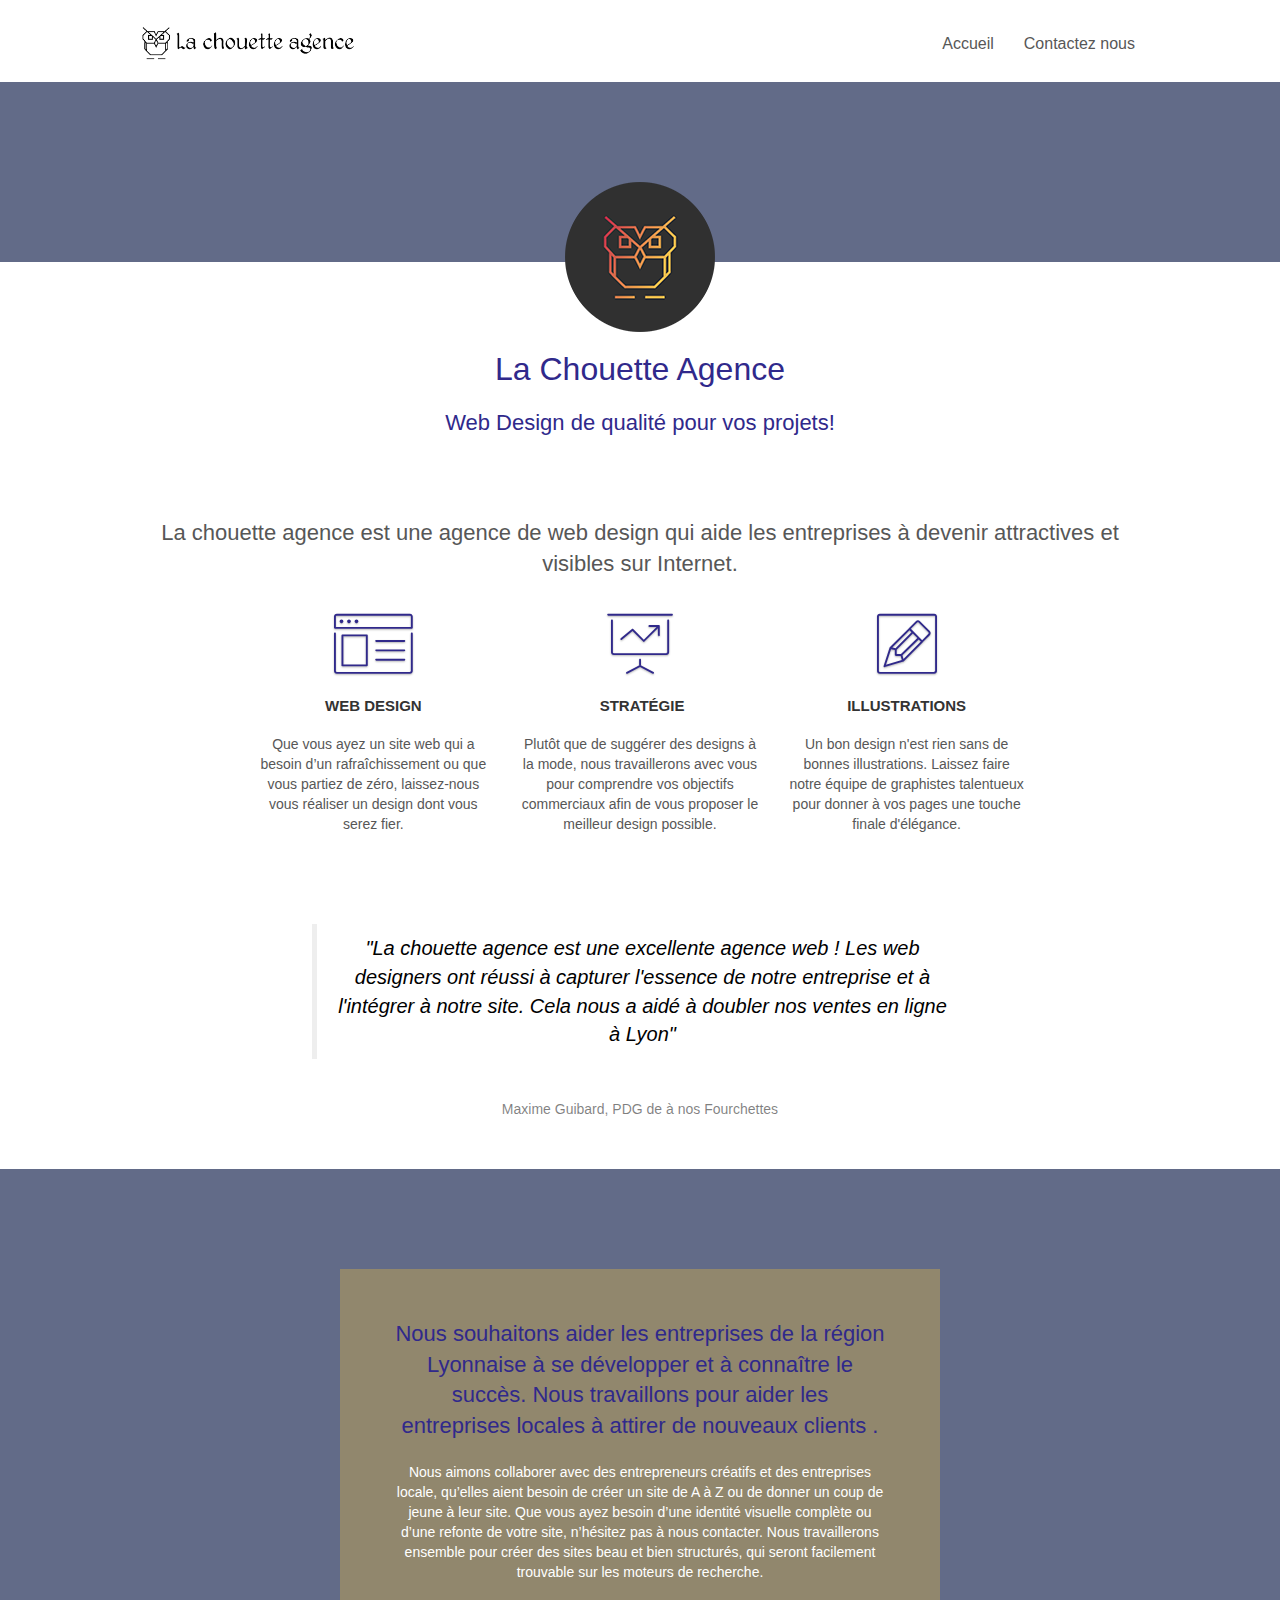
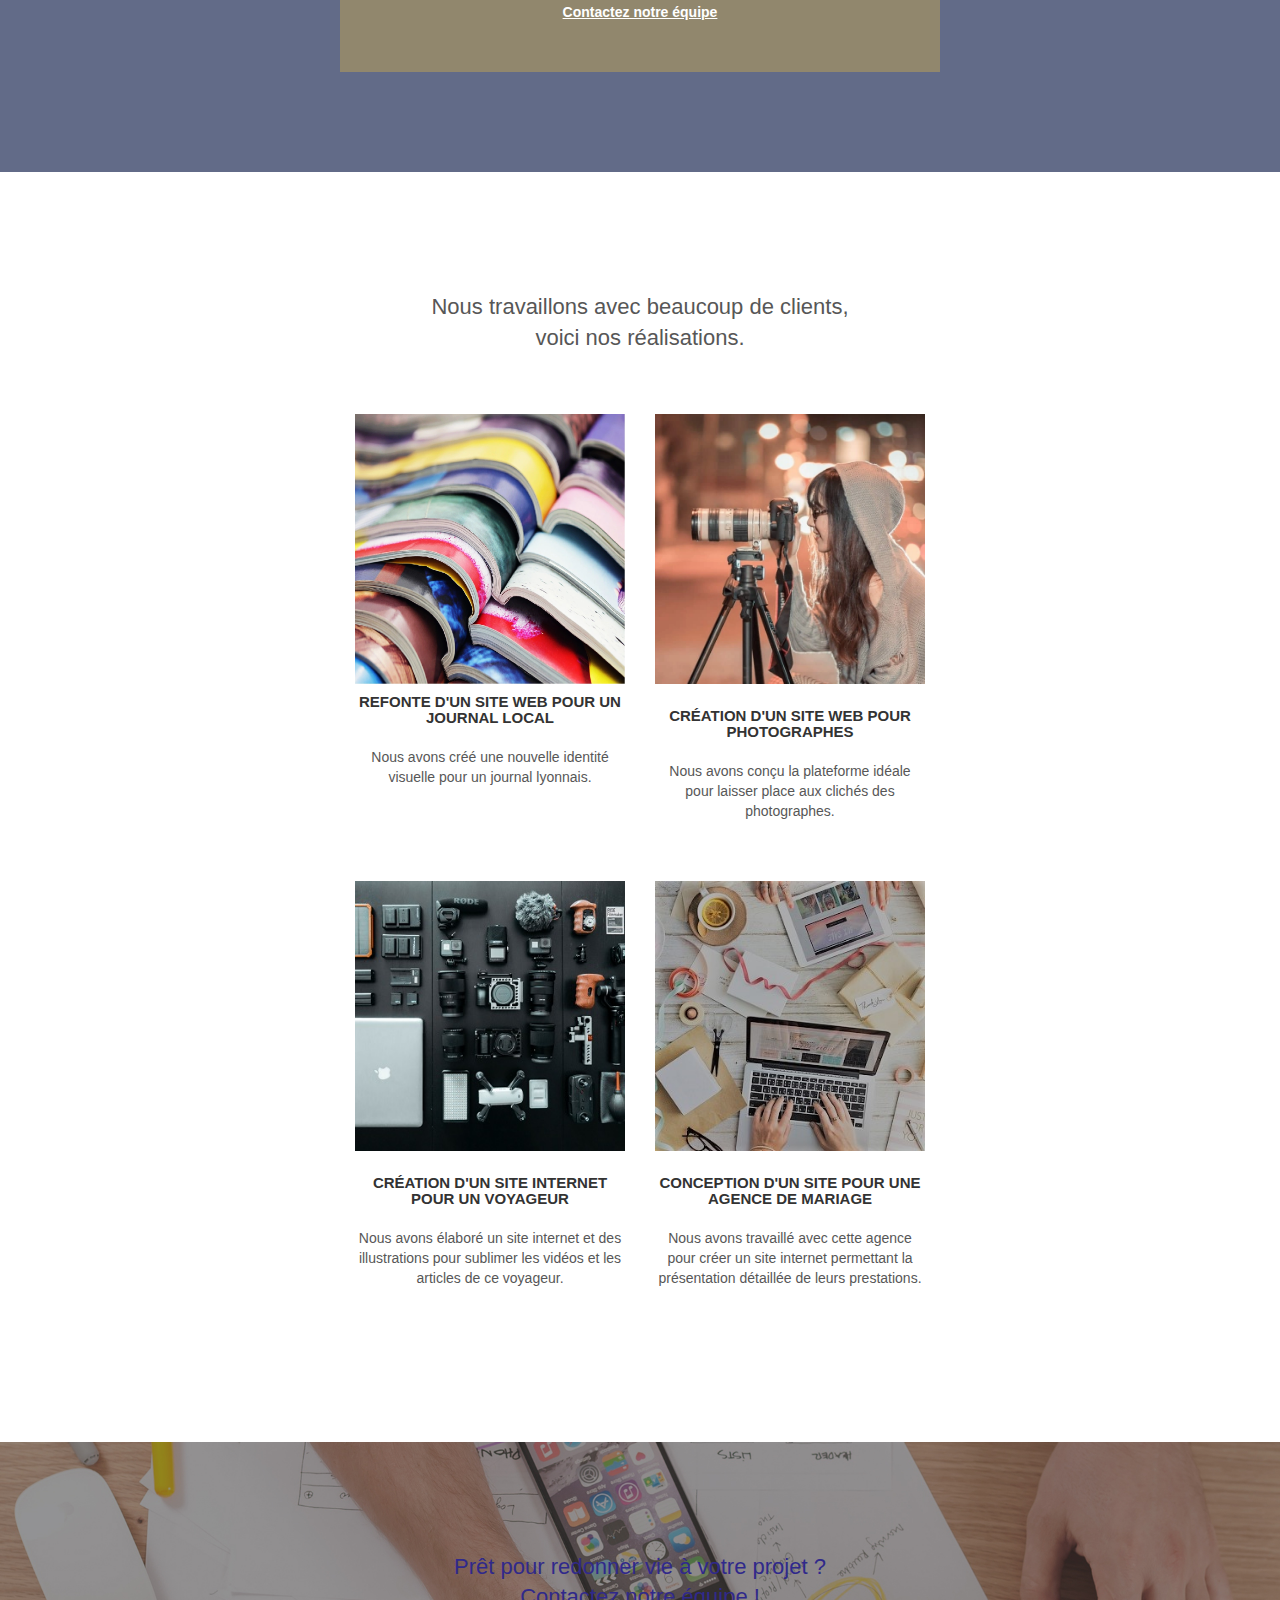
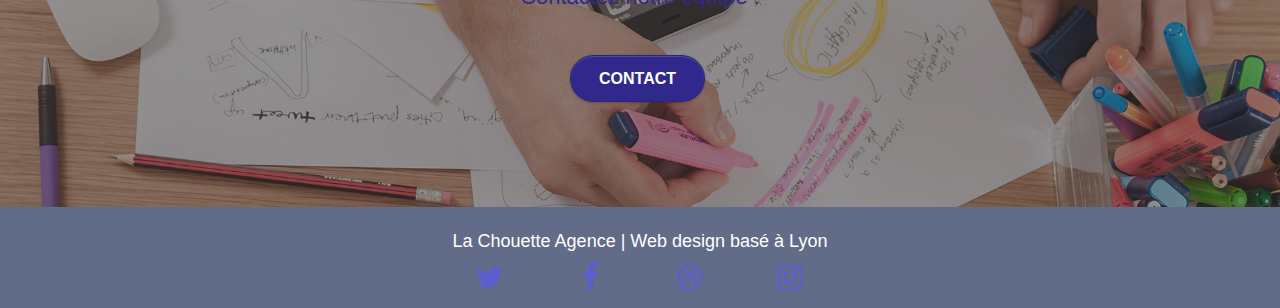
==== index.html @ f5acdd65 "MAJ Redimension IMG" ====
<!doctype html>
<html lang="fr">
<head>
    <meta charset="utf-8">
	<title> La Chouette Agence | Web design basé à Lyon</title>

    <meta name="keywords" content="La Chouette Agence, Web design, agence web, site internet, création site web, Lyon">
    <meta name="description" content="La Chouette Agence est une entreprise de Web design localisée a Lyon, elle 
	vous aide a créer ou à améliorer votre site web.">
    <meta name="viewport" content="width=device-width, initial-scale=1.0, viewport-fit=cover">
    <link rel="shortcut icon" type="image/png" href="favicon.jpg">
	<link rel="stylesheet" type="text/css" href="./css/bootstrap.css">
	<link rel="stylesheet" type="text/css" href="style.css">
	<link rel="stylesheet" type="text/css" href="./css/font-awesome.css">
	<link rel="stylesheet" type="text/css" href="./css/et-line.css">
	
	<script src="./js/jquery-2.1.0.js" defer></script>
	<script src="./js/bootstrap.js" defer></script>
	<script src="./js/blocs.js" defer></script>
	<script src="./js/jquery.touchSwipe.js" defer></script>
	<script src="./js/gmaps.js" defer></script>
</head>
<body>
<!-- Principal conteneur -->
<div class="page-container">
<!-- bloc-0 -->
<header class="bloc bgc-white l-bloc " id="bloc-0">
	<div class="container bloc-sm">

		<nav class="navbar row">
			<div class="navbar-header">
				<a class="navbar-brand" href="index.html"><img src="img/la-chouette-agence.png" alt="banniere Chouette Agence" height="40" /></a>
				<button id="nav-toggle" type="button" class="ui-navbar-toggle navbar-toggle" data-toggle="collapse" data-target=".navbar-1">
					<span class="sr-only">Toggle navigation</span><span class="icon-bar"></span><span class="icon-bar"></span><span class="icon-bar"></span>
				</button>
			</div>
			<div class="collapse navbar-collapse navbar-1 special-dropdown-nav">
				<ul class="site-navigation nav navbar-nav">
					<li>
						<a href="index.html">Accueil</a>
					</li>
					<li>
						<a href="contact.html">Contactez nous</a>
					</li>
				</ul>
			</div>
		</nav>
	</div>
</header>
<!-- bloc-0 END -->

<!-- bloc-1-presentation -->
<nav class="bloc bgc-dark-slate-blue bg-head d-bloc bg-t-edge bloc-bg-texture texture-paper b-parallax" id="bloc-1-hero">
	<div class="container bloc-lg">
		<div class="row tight-width-whitespace">
			<div class="col-sm-12">
				<img src="img/logo.png" class="center-block image-resize-mode"  alt="logo Chouette Agence" />
				<h1 class="text-center hero-bloc-text tc-white ">
					La Chouette Agence
				</h1>
				<div>
					<h2 class="text-center tc-white">
						Web Design de qualité pour vos projets!
					</h2>
				</div>
			</div>
		</div>
	</div>
</nav>
<!-- bloc-1-presentation END -->

<!-- bloc-2-services -->
<section class="bloc bgc-white l-bloc" id="bloc-2-services">
	<div class="container bloc-md">
		<div class="row">
			<h2 class="col-sm-12 text-center">
				La chouette agence est une agence de web design qui aide les entreprises à devenir attractives et visibles sur Internet.
			</h2>
		</div>
		<div class="row voffset-lg med-width-whitespace">
			<div class="col-sm-4">
				<div class="text-center">
					<span class="et-icon-browser sm-shadow icon-dark-slate-blue icons icon-lg"></span>
				</div>
				<h3 class="mg-md text-center">
					Web design
				</h3>
				<p class="text-center ">
					Que vous ayez un site web qui a besoin d&rsquo;un rafraîchissement ou que vous partiez de zéro, laissez-nous vous réaliser un design dont vous serez fier.
				</p>
			</div>
			<div class="col-sm-4">
				<div class="text-center">
					<span class="et-icon-presentation sm-shadow icon-dark-slate-blue icons icon-lg"></span>
				</div>
				<h3 class="mg-md text-center">
					&nbsp;Stratégie
				</h3>
				<p class="text-center ">
					Plutôt que de suggérer des designs à la mode, nous travaillerons avec vous pour comprendre vos objectifs commerciaux afin de vous proposer le meilleur design possible.<br>
				</p>
			</div>
			<div class="col-sm-4">
				<div class="text-center">
					<span class="et-icon-edit sm-shadow icon-dark-slate-blue icons icon-lg"></span>
				</div>
				<h3 class="mg-md text-center">
					Illustrations
				</h3>
				<p class="text-center ">
					Un bon design n'est rien sans de bonnes illustrations. Laissez faire notre équipe de graphistes talentueux pour donner à vos pages une touche finale d'élégance.
				</p>
			</div>
		</div>
		<div class="row voffset-lg voffset">
			<div class="col-xs-12 col-md-8 col-md-offset-2 text-center">
			 <blockquote>
				 "La chouette agence est une excellente agence web ! 
				 Les web designers ont réussi à capturer l'essence de notre entreprise et à l'intégrer à notre site.
				 Cela nous a aidé à doubler nos ventes en ligne à Lyon"	
			 </blockquote>
			   <br>Maxime Guibard, PDG de à nos Fourchettes</br>
			</div>
		</div>
	</div>
</section>
<!-- bloc-2-services END -->

<!-- bloc-3-what-i-do -->
<section class="bloc tc-white bgc-atomic-tangerine bg-presentation d-bloc bloc-bg-texture texture-paper b-parallax" id="bloc-3-what-i-do">
	<div class="container bloc-lg">
		<div class="row tight-width-whitespace black-background">
			<div class="col-sm-12">
				<h2 class="mg-md text-center tc-white">
					Nous souhaitons aider les entreprises de la région Lyonnaise à se développer et à connaître le succès. Nous travaillons pour aider les entreprises locales à attirer de nouveaux clients .<br>
				</h2>
				<p class="text-center white">
					Nous aimons collaborer avec des entrepreneurs créatifs et des entreprises locale, qu’elles aient besoin de créer un site de A à Z ou de donner un coup de jeune à leur site. Que vous ayez besoin d’une identité visuelle complète ou d’une refonte de votre site, n’hésitez pas à nous contacter. Nous travaillerons ensemble pour créer des sites beau et bien structurés, qui seront facilement trouvable sur les moteurs de recherche. <br><br><a class="ltc-white bold-link" href="page2.html">Contactez notre équipe</a><br>
				</p>
			</div>
		</div>
	</div>
</section>
<!-- bloc-3-what-i-do END -->

<!-- bloc-4-portfolio -->
<section class="bloc bgc-white bg-lines-h2-bg bg-repeat l-bloc" id="bloc-4-portfolio">
	<div class="container bloc-lg">
		<div class="row">
			<h2 class="col-sm-12 text-center">
				Nous travaillons avec beaucoup de clients,<br>voici nos réalisations.</br>
			</h2>
		</div>
		<div class="row tight-width-whitespace portfolio-row">
			<div class="col-sm-6">
				<a href="#" data-lightbox="/" data-gallery-id="gallery-1" data-caption="Refonte d'un site web pour un journal local" data-frame="snapshot-lb"><img class="redimension" src="img/1.webp" alt="image livres" /></a>
				<h3 class="mg-md text-center">
					Refonte d'un site web pour un journal local
				</h3>
				<p class="text-center">
					Nous avons créé une nouvelle identité visuelle pour un journal lyonnais.
				</p>
			</div>
			<div class="col-sm-6">
				<a href="#" data-lightbox="img/2.jpg" data-gallery-id="gallery-1" data-caption="Création d'un site web pour photographes" data-frame="snapshot-lb"><img src="img/2.webp" class="img-responsive portfolio-thumb" alt="image photographe" /></a>
				<h3 class="mg-md text-center">
					Création d'un site web pour photographes
				</h3>
				<p class="text-center">
					Nous avons conçu la plateforme idéale pour laisser place aux clichés des photographes.
				</p>
			</div>
		</div>
		<div class="row tight-width-whitespace portfolio-row">
			<div class="col-sm-6">
				<a href="#" data-lightbox="img/3.bmp" data-gallery-id="gallery-1" data-caption="Création d'un site internet pour un voyageur" data-frame="snapshot-lb"><img src="img/3_1.webp" class="img-responsive portfolio-thumb" alt="image materiel photographe"/></a>
				<h3 class="mg-md text-center">
					Création d'un site internet pour un voyageur
				</h3>
				<p class="text-center">
					Nous avons élaboré un site internet et des illustrations pour sublimer les vidéos et les articles de ce voyageur.
				</p>
			</div>
			<div class="col-sm-6">
				<a href="#" data-lightbox="img/4.bmp" data-gallery-id="gallery-1" data-caption="Conception d'un site pour une agence de mariage" data-frame="snapshot-lb"><img src="img/4_1.webp" class="img-responsive portfolio-thumb" alt="image clavier ordinateur" /></a>
				<h3 class="mg-md text-center">
					Conception d'un site pour une agence de mariage
				</h3>
				<p class="text-center">
					Nous avons travaillé avec cette agence pour créer un site internet permettant la présentation détaillée de leurs prestations.
				</p>
			</div>
		</div>
	</div>
</section>
<!-- bloc-4-portfolio END -->

<!-- bloc-5-cta -->
<nav class="bloc bgc-dark-slate-blue bg-banniere d-bloc" id="bloc-5-cta">
	<div class="container bloc-lg">
		<div class="row">
			<h2 class="mg-md text-center tc-white">
				Prêt pour redonner vie à votre projet ?<br>Contactez notre équipe !
			</h2>
			<div class="col-sm-12 text-center">
				<a href="contact.html" class="btn btn-atomic-tangerine btn-clean btn-rd btn-lg cta-hero">Contact</a>
			</div>
		</div>
	</div>
</nav>
<!-- bloc-5-cta END -->

<!-- Footer - bloc-8 -->
<footer class="bloc bgc-atomic-tangerine d-bloc" id="bloc-8">
	<div class="container bloc-sm">
		<div class="row">
			<div class="col-sm-12">
				<h4 class="text-center white">
					La Chouette Agence | Web design basé à Lyon
				</h4>
				<div class="row row-no-gutters social">
					<div class="col-sm-3">
						<div class="text-center">
							<a class="social" href="https://twitter.com/">
								<span class="fa fa-twitter icon-md"></span></a>
						</div>
					</div>
					<div class="col-sm-3">
						<div class="text-center">
							<a class="social" href="https://www.facebook.com/">
								<span class="fa fa-facebook icon-md"></span></a>
						</div>
					</div>
					<div class="col-sm-3">
						<div class="text-center">
							<a class="social" href="https://www.dribbble.com/">
								<span class="fa fa-dribbble icon-md"></span></a>
						</div>
					</div>
					<div class="col-sm-3">
						<div class="text-center">
							<a class="social" href="https://www.instagram.com/">
								<span class="fa fa-instagram icon-md"></span></a>
						</div>
					</div>
				</div>
			</div>
		</div>
	</div>
</footer>
<!-- Footer - bloc-8 END -->
<!-- Principal conteneur END -->

</body>
</html>
---- style.css ----
body {
    margin: 0;
    padding: 0;
    background: #FFF;
    overflow-x: hidden;
    -webkit-font-smoothing: antialiased;
    -moz-osx-font-smoothing: grayscale;
    font-family: Arial, Helvetica, sans-serif;
}

a,
button {
    transition: all .3s ease-in-out;
    outline: none!important;
}

a:hover {
    text-decoration: none;
    cursor: pointer;
}

#page-loading-blocs-notifaction {
    position: fixed;
    top: 0;
    bottom: 0;
    width: 100%;
    z-index: 100000;
    background: #FFFFFF url("img/pageload-spinner.gif") no-repeat center center;
}

.bloc {
    width: 100%;
    clear: both;
    background: 50% 50% no-repeat;
    padding: 0 50px;
    -webkit-background-size: cover;
    -moz-background-size: cover;
    -o-background-size: cover;
    background-size: cover;
    position: relative;
}

.bloc .container {
    padding-left: 0;
    padding-right: 0;
}

.bloc-lg {
    padding: 100px 50px;
}

.bloc-md {
    padding: 50px;
}

.bloc-sm {
    padding: 15px 30px;
}

.bg-center,
.bg-l-edge,
.bg-r-edge,
.bg-t-edge,
.bg-b-edge,
.bg-tl-edge,
.bg-bl-edge,
.bg-tr-edge,
.bg-br-edge,
.bg-repeat {
    -webkit-background-size: auto!important;
    -moz-background-size: auto!important;
    -o-background-size: auto!important;
    background-size: auto!important;
}



.bg-t-edge {
    background: top no-repeat;
}

.bloc-bg-texture::before {
    content: "";
    background-size: 2px 2px;
    position: absolute;
    top: 0;
    bottom: 0;
    left: 0;
    right: 0;
}


.d-bloc {
    color: rgba(255, 255, 255, .7);
}

.d-bloc button:hover {
    color: rgba(255, 255, 255, .9);
}

.d-bloc .icon-round,
.d-bloc .icon-square,
.d-bloc .icon-rounded,
.d-bloc .icon-semi-rounded-a,
.d-bloc .icon-semi-rounded-b {
    border-color: rgba(255, 255, 255, .9);
}

.d-bloc .divider-h span {
    border-color: rgba(255, 255, 255, .2);
}

.d-bloc .a-btn,
.d-bloc .navbar a,
.d-bloc .navbar-brand,
.d-bloc a .icon-sm,
.d-bloc a .icon-md,
.d-bloc a .icon-lg,
.d-bloc a .icon-xl,
.d-bloc h1 a,
.d-bloc h2 a,
.d-bloc h3 a,
.d-bloc h4 a,
.d-bloc h5 a,
.d-bloc h6 a,
.d-bloc p a {
    color: rgba(87, 87, 255, .6);
}

.d-bloc .a-btn:hover,
.d-bloc .navbar a:hover,
.d-bloc .navbar-brand:hover,
.d-bloc a:hover .icon-sm,
.d-bloc a:hover .icon-md,
.d-bloc a:hover .icon-lg,
.d-bloc a:hover .icon-xl,
.d-bloc h1 a:hover,
.d-bloc h2 a:hover,
.d-bloc h3 a:hover,
.d-bloc h4 a:hover,
.d-bloc h5 a:hover,
.d-bloc h6 a:hover,
.d-bloc p a:hover {
    color: rgba(87, 255, 255, 1);
}



.d-bloc .btn-wire,
.d-bloc .btn-wire:hover {
    color: rgba(255, 255, 255, 1);
    border-color: rgba(255, 255, 255, 1);
}

.d-bloc .panel {
    color: rgba(0, 0, 0, .5);
}

.d-bloc .panel button:hover {
    color: rgba(0, 0, 0, .7);
}

.d-bloc .panel icon {
    border-color: rgba(0, 0, 0, .7);
}

.d-bloc .panel .divider-h span {
    border-color: rgba(0, 0, 0, .1);
}

.d-bloc .panel .a-btn {
    color: rgba(0, 0, 0, .6);
}

.d-bloc .panel .a-btn:hover {
    color: rgba(0, 0, 0, 1);
}

.d-bloc .panel .btn-wire,
.d-bloc .panel .btn-wire:hover {
    color: rgba(0, 0, 0, .7);
    border-color: rgba(0, 0, 0, .3);
}

.d-bloc .panel,
.l-bloc {
    color: rgba(0, 0, 0, .5);
}

.d-bloc .panel button:hover,
.l-bloc button:hover {
    color: rgba(0, 0, 0, .7);
}

.l-bloc .icon-round,
.l-bloc .icon-square,
.l-bloc .icon-rounded,
.l-bloc .icon-semi-rounded-a,
.l-bloc .icon-semi-rounded-b {
    border-color: rgba(0, 0, 0, .7);
}

.d-bloc .panel .divider-h span,
.l-bloc .divider-h span {
    border-color: rgba(0, 0, 0, .1);
}

.d-bloc .panel .a-btn,
.l-bloc .a-btn,
.l-bloc .navbar a,
.l-bloc .navbar-brand,
.l-bloc a .icon-sm,
.l-bloc a .icon-md,
.l-bloc a .icon-lg,
.l-bloc a .icon-xl,
.l-bloc h1 a,
.l-bloc h2 a,
.l-bloc h3 a,
.l-bloc h4 a,
.l-bloc h5 a,
.l-bloc h6 a,
.l-bloc p a {
    color: rgba(0, 0, 0, .6);
}

.d-bloc .panel .a-btn:hover,
.l-bloc .a-btn:hover,
.l-bloc .navbar a:hover,
.l-bloc .navbar-brand:hover,
.l-bloc a:hover .icon-sm,
.l-bloc a:hover .icon-md,
.l-bloc a:hover .icon-lg,
.l-bloc a:hover .icon-xl,
.l-bloc h1 a:hover,
.l-bloc h2 a:hover,
.l-bloc h3 a:hover,
.l-bloc h4 a:hover,
.l-bloc h5 a:hover,
.l-bloc h6 a:hover,
.l-bloc p a:hover {
    color: rgba(0, 0, 0, 1);
}

.l-bloc .navbar-toggle .icon-bar {
    color: rgba(0, 0, 0, .6);
}

.d-bloc .panel .btn-wire,
.d-bloc .panel .btn-wire:hover,
.l-bloc .btn-wire,
.l-bloc .btn-wire:hover {
    color: rgba(0, 0, 0, .7);
    border-color: rgba(0, 0, 0, .3);
}

.voffset {
    margin-top: 30px;
}

.voffset-lg {
    margin-top: 80px;
}

.row-no-gutters {
    margin-right: 0;
    margin-left: 0;
}

.row.row-no-gutters > [class^="col-"],
.row.row-no-gutters > [class*=" col-"] {
    padding-right: 0;
    padding-left: 0;
}

#bloc-1-hero h1 {
    font-size: 32px;
}

.navbar {
    margin-bottom: 0;
    z-index: 1;
}

.navbar-brand {
    height: auto;
    padding: 3px 15px;
    font-size: 25px;
    font-weight: normal;
    font-weight: 600;
    line-height: 44px;
}

.navbar-brand img {
    max-height: 200px;
    margin: 0 5px 0 0;
    display: inline;
}

.navbar-brand img[src$=svg] {
    min-width: 100px;
}

.nav-center .navbar-brand img {
    margin: 0;
}

.navbar .nav {
    padding-top: 2px;
    margin-right: -16px;
    float: right;
    z-index: 1;
}

.nav > li {
    float: left;
    margin-top: 4px;
    font-size: 16px;
}

.navbar-nav .open .dropdown-menu > li > a {
    text-align: inherit;
}

.nav > li a:hover,
.nav > li a:focus {
    background: transparent;
}

.navbar-toggle {
    margin: 10px 10px 0 0;
    border: 0px;
}

.navbar-toggle:hover {
    background: transparent!important;
}

.navbar-toggle .icon-bar {
    background-color: rgba(0, 0, 0, .5);
    width: 26px;
}

.nav-invert .navbar .nav {
    float: left;
}

.nav-invert .navbar-header,
.nav-invert .navbar-brand {
    float: right;
    position: relative;
    z-index: 2;
}


.redimension {
    width: 270px;
}

@media (min-width: 768px) {
    .site-navigation {
        position: absolute;
        top: 50%;
        right: 20px;
        transform: translate(0, -50%);
        -webkit-transform: translateY(-50%);
    }
    .nav > li .dropdown-menu a,
    .nav > li .dropdown-menu a:hover {
        color: #484848;
    }
    .nav-invert .site-navigation {
        left: 0;
        right: 0;
    }
    .nav-center {
        text-align: center;
    }
    .nav-center .navbar-header {
        width: 100%;
    }
    .nav-center .navbar-header,
    .nav-center .navbar-brand,
    .nav-center .nav > li {
        float: none;
        display: inline-block;
    }
    .nav-center .site-navigation {
        position: relative;
        width: 100%;
        right: 0;
        margin-right: 0px;
        margin-top: 20px;
    }
    .nav-center.mini-nav .navbar-toggle {
        float: none;
        margin: 10px auto 0;
    }
}

.nav > li > .dropdown a {
    background: none!important;
    display: block;
    padding: 14px 15px;
}

nav .caret {
    margin: 0 5px;
}

.dropdown-menu .dropdown-menu {
    top: -8px;
    left: 100%;
}

.dropdown-menu .dropmenu-flow-right {
    top: 100%;
    left: 0;
    margin-left: -1px;
    border-top-left-radius: 0;
    border-top-right-radius: 0;
}

.dropdown-menu .dropdown span {
    border: 4px solid black;
    border-top-color: transparent;
    border-right-color: transparent;
    border-bottom-color: transparent;
    margin: 6px -5px 0 0!important;
    float: right;
}

.mg-md {
    margin-top: 10px;
    margin-bottom: 20px;
}

.mg-lg {
    margin-top: 10px;
    margin-bottom: 40px;
}

.btn {
    margin: 0 5px 5px 0;
}

.btn.pull-right {
    margin: 0 0 5px 5px;
}

.btn-d,
.btn-d:hover,
.btn-d:focus {
    color: #FFF;
    background: rgba(0, 0, 0, .3);
}

button {
    outline: none!important;
}

.btn-rd {
    border-radius: 40px;
}

.btn-clean {
    border: 1px solid rgba(0, 0, 0, .08);
    border-bottom-color: rgba(0, 0, 0, .1);
    text-shadow: 0 1px 0 rgba(0, 0, 1, .1);
    box-shadow: 0 1px 3px rgba(0, 0, 1, .25), inset 0 1px 0 0 rgba(255, 255, 255, .15);
}

.icon-md {
    font-size: 30px!important;
}

.icon-lg {
    font-size: 60px!important;
}

.sm-shadow {
    text-shadow: 0 1px 2px rgba(0, 0, 0, .3);
}

.panel-sq,
.panel-sq .panel-heading,
.panel-sq .panel-footer {
    border-radius: 0;
}

.panel-rd {
    border-radius: 30px;
}

.panel-rd .panel-heading {
    border-radius: 29px 29px 0 0;
}

.panel-rd .panel-footer {
    border-radius: 0 0 29px 29px;
}

.form-control {
    border-color: rgba(0, 0, 0, .1);
    box-shadow: none;
}

.scrollToTop {
    width: 40px;
    height: 40px;
    position: fixed;
    bottom: 20px;
    right: 20px;
    opacity: 0;
    z-index: 500;
    transition: all .3s ease-in-out;
}

.scrollToTop span {
    margin-top: 6px;
}

.showScrollTop {
    font-size: 14px;
    opacity: 1;
}

a[data-lightbox] {
    position: relative;
    display: block;
    text-align: center;
}

a[data-lightbox]:hover::before {
    content: "+";
    font-family: "HelveticaNeue-Light", "Helvetica Neue Light", "Helvetica Neue", Helvetica, Arial;
    font-size: 32px;
    width: 50px;
    height: 50px;
    margin-left: -25px;
    border-radius: 50%;
    background: rgba(0, 0, 0, .6);
    color: #FFF;
    font-weight: 100;
    z-index: 1;
    position: absolute;
    top: 50%;
    transform: translateY(-50%);
    -webkit-transform: translateY(-50%);
}

a[data-lightbox]:hover img {
    opacity: 0.6;
    -webkit-animation-fill-mode: none;
    animation-fill-mode: none;
}

#lightbox-modal {
    display: flex;
    align-items: center;
}

#lightbox-modal .modal-dialog {
    width: 90%;
    max-width: 900px;
    margin: 0 auto 0;
}

#lightbox-modal .modal-dialog img {
    max-height: 90vh;
    margin: 0 auto;
}

.lightbox-caption {
    padding: 20px;
    color: #FFF;
    background: rgba(0, 0, 0, .5);
    position: absolute;
    left: 15px;
    right: 15px;
    bottom: 5px;
}

.close-lightbox {
    color: #FFF;
    font-size: 30px;
    position: absolute;
    top: 20px;
    right: 20px;
    z-index: 20;
    background: rgba(0, 0, 0, .5);
    border: none;
    line-height: 30px;
    padding: 0 9px 5px;
    opacity: 0.3;
}

.close-lightbox:hover,
.next-lightbox:hover,
.prev-lightbox:hover {
    opacity: 1.0;
    color: #FFF;
}

.next-lightbox,
.prev-lightbox {
    font-size: 20px;
    color: rgba(255, 255, 255, .9);
    background: rgba(0, 0, 0, .5);
    transition: all .2s ease-in-out;
    position: absolute;
    top: 45%;
    z-index: 1;
    opacity: 0.4;
}

.next-lightbox {
    padding: 6px 8px 1px 13px;
    right: 25px;
}

.prev-lightbox {
    padding: 6px 13px 1px 10px;
    left: 25px;
}

.snapshot-lb .modal-body {
    padding-bottom: 45px;
}

.snapshot-lb .lightbox-caption {
    padding: 0;
    color: rgba(0, 0, 0, .5);
    background: none;
}

h1,
h2,
h3,
h4,
h5,
h6,
p,
label,
.btn,
a {
    font-family: "helvetica";
    font-weight: 400;
    color: #575757!important;
}

.container {
    max-width: 1000px;
}

.hero-bloc-text {
    font-size: 38px;
}

.hero-bloc-text-sub {
    font-size: 36px;
}

.statement-bloc-text {
    line-height: 26px;
    font-style: italic;
    font-size: 20px;
    text-align: center;
    font-weight: lighter;
    max-width: 520px;
    margin: auto auto auto auto;
}

p {
    font-size: 1em;
}




.tight-width-whitespace {
    max-width: 600px;
    margin: auto auto auto auto;
}

.h1 {
    font-size: 20px;
    font-family: "Arial, Helvetica, sans-serif;";
}

.cta-hero {
    margin-top: 22px;
    color: #FFFFFF!important;
    text-transform: uppercase;
    padding: 12px 28px 12px 28px;
    font-size: 16px;
    font-weight: 700;
}

.social {
    max-width: 400px;
    margin: auto auto auto auto;
}

h2 {
    font-size: 22px;
    line-height: 1.4em;
}

h3 {
    font-size: 15px;
    text-transform: uppercase;
    font-weight: 700;
    color: #333333!important;
}

blockquote {
color: black;
font-style: italic;
font-size: 2rem;
}
.med-width-whitespace {
    max-width: 800px;
    margin: auto auto auto auto;
    box-shadow: 0px 0px 0px #000000;
}

h1 {
    color: #333333!important;
}

h4 {
    color: #333333!important;
}

.icons {
    margin-bottom: 14px;
    margin-top: 24px;
}

.white {
    color: #FFFFFF!important;
}

.portfolio-thumb {
    margin-bottom: 24px;
}

.portfolio-row {
    margin-bottom: 44px;
    margin-top: 50px;
}

.avatar {
    box-shadow: 0px 4px 9px rgba(0, 0, 0, 0.3);
}

.black-background {
    background-color: rgba(165, 147, 99, 0.7);
    padding: 40px 40px 40px 40px;
}

.bold-link {
    font-weight: 900;
    text-decoration: underline!important;
}

.bgc-white {
    background-color: #FFFFFF;
}

.bgc-dark-slate-blue {
    background-color: #000000;
}

.bgc-atomic-tangerine {
    background-color: #384368c9;
}

.tc-white {
    color:#30298b!important;
}

.btn-atomic-tangerine {
    background: #30298b;
    color: #FFFFFF!important;
}

.btn-atomic-tangerine:hover {
    background: #c27956!important;
    color: #FFFFFF!important;
}

.ltc-white {
    color: #FFFFFF!important;
}

.ltc-white:hover {
    color: #cccccc!important;
}

.ltc-atomic-tangerine {
    background-color: #AAB77B;
    height: 200px;
}

.ltc-atomic-tangerine:hover {
    color:black!important;
}

.icon-dark-slate-blue {
    color: #30298b!important;
    border-color: #364577!important;
}

.bg-head {
    background-color: #384368c9;
    height: 180px;
}
.bg-banniere {
    background-image: url("img/la-chouette-agence-banniere.jpg");  
}

.bg-presentation {
    background-image: url("img/image-de-presentation.bmp");
}

/*******************************************************************************/
/*******************************************************************************/

@media (max-width: 1024px) {
    .bloc {
        padding-left: 20px;
        padding-right: 20px;
    }
    .bloc.full-width-bloc,
    .bloc-tile-2.full-width-bloc .container,
    .bloc-tile-3.full-width-bloc .container,
    .bloc-tile-4.full-width-bloc .container {
        padding-left: 0;
        padding-right: 0;
    }
}

@media (max-width: 992px) and (min-width: 768px) {
    .navbar .nav {
        max-width: 80%
    }
    .nav-center.navbar .nav {
        max-width: 100%
    }
}

@media only screen and (min-device-width: 768px) and (max-device-width: 1024px) and (orientation: landscape) {
    .b-parallax {
        background-attachment: scroll;
    }
}

@media only screen and (min-device-width: 1024px) and (max-device-width: 1366px) and (-webkit-min-device-pixel-ratio: 1.5) {
    .b-parallax {
        background-attachment: scroll;
    }
}

@media (max-width: 991px) {
    .container {
        width: 100%;
    }
    .b-parallax {
        background-attachment: scroll;
    }
    .page-container,
    #hero-bloc {
        overflow-x: hidden;
        position: relative;
    }
    .bloc {
        padding-left: constant(safe-area-inset-left);
        padding-right: constant(safe-area-inset-right);
    }
    .bloc-group,
    .bloc-group .bloc {
        display: block;
        width: 100%;
    }
    .bloc-fill-screen .fill-bloc-top-edge,
    .bloc-fill-screen .fill-bloc-bottom-edge {
        padding: 0 20px;
        padding-left: constant(safe-area-inset-left);
        padding-right: constant(safe-area-inset-right);
    }
}

/*******************************************************************************/
/*******************************************************************************/
@media (max-width: 767px) {
    .page-container {
        overflow-x: hidden;
        position: relative;
    }
    h1,
    h2,
    h3,
    h4,
    h5,
    h6,
    p,
    #disqus_thread {
        padding-left: 10px!important;
        padding-right: 10px!important;
    }
    .b-parallax {
        background-attachment: scroll;
    }
    .navbar .nav {
        padding-top: 0;
        border-top: 1px solid rgba(0, 0, 0, .2);
        float: none!important;
    }
    .navbar.row {
        margin-left: 0;
        margin-right: 0;
    }
    .site-navigation {
        position: inherit;
        transform: none;
        -webkit-transform: none;
        -ms-transform: none;
    }
    .nav > li {
        margin-top: 0;
        border-bottom: 1px solid rgba(0, 0, 0, .1);
        background: rgba(0, 0, 0, .05);
        text-align: left;
        padding-left: 15px;
        width: 100%;
    }
    .nav > li:hover {
        background: rgba(0, 0, 0, .08);
    }
    .dropdown .dropdown a .caret {
        float: none;
        margin: 5px 0 0 10px!important;
        border: 4px solid black;
        border-bottom-color: transparent;
        border-right-color: transparent;
        border-left-color: transparent;
    }
    #hero-bloc .navbar .nav {
        background: rgba(0, 0, 0, .8);
    }
    #hero-bloc .navbar .nav a {
        color: rgba(255, 255, 255, .6);
    }
    .hero {
        padding: 50px 0;
    }
    .hero-nav {
        left: -1px;
        right: -1px;
    }
    .navbar-collapse {
        padding: 0;
        overflow-x: hidden;
        -webkit-box-shadow: none;
        box-shadow: none;
    }
    .navbar-brand img {
        max-height: 40px;
        width: auto;
    }
    .nav-invert .navbar-header {
        float: none;
        width: 100%;
    }
    .nav-invert .navbar-toggle {
        float: left;
        margin-left: 10px;
    }
    .bloc {
        padding-left: 0;
        padding-right: 0;
    }
    .bloc-xxl,
    .bloc-xl,
    .bloc-lg {
        padding: 40px 0;
    }
    .bloc-sm,
    .bloc-md {
        padding-left: 0;
        padding-right: 0;
    }
    .bloc-tile-2 .container,
    .bloc-tile-3 .container,
    .bloc-tile-4 .container,
    .bloc-fill-screen .fill-bloc-top-edge,
    .bloc-fill-screen .fill-bloc-bottom-edge {
        padding-left: 0;
        padding-right: 0;
    }
    .a-block {
        padding: 0 10px;
    }
    .btn-dwn {
        display: none;
    }
    .voffset {
        margin-top: 5px;
    }
    .voffset-md {
        margin-top: 20px;
    }
    .voffset-lg {
        margin-top: 30px;
    }
    form {
        padding: 5px;
    }
    .close-lightbox {
        display: inline-block;
    }
    .blocsapp-device-iphone5 {
        background-size: 216px 425px;
        padding-top: 60px;
        width: 216px;
        height: 425px;
    }
    .blocsapp-device-iphone5 img {
        width: 180px;
        height: 320px;
    }
}

@media (max-width: 400px) {
    .bloc {
        padding-left: 0;
        padding-right: 0;
    }
}

@media (max-width: 767px) {
    .bloc-mob-center-text {
        text-align: center;
    }
}

/*******************************************************************************/
/*******************************************************************************/
---- css/et-line.css ----
@font-face {
    font-family: et-line;
    src: url(../fonts/et-line.eot);
    src: url(../fonts/et-line.eot?#iefix) format('embedded-opentype'), url(../fonts/et-line.woff) format('woff'), url(../fonts/et-line.ttf) format('truetype'), url(../fonts/et-line.svg#et-line) format('svg');
    font-weight: 400;
    font-style: normal
}

.et-icon-adjustments,
.et-icon-alarmclock,
.et-icon-anchor,
.et-icon-aperture,
.et-icon-attachment,
.et-icon-bargraph,
.et-icon-basket,
.et-icon-beaker,
.et-icon-bike,
.et-icon-book-open,
.et-icon-briefcase,
.et-icon-browser,
.et-icon-calendar,
.et-icon-camera,
.et-icon-caution,
.et-icon-chat,
.et-icon-circle-compass,
.et-icon-clipboard,
.et-icon-clock,
.et-icon-cloud,
.et-icon-compass,
.et-icon-desktop,
.et-icon-dial,
.et-icon-document,
.et-icon-documents,
.et-icon-download,
.et-icon-dribbble,
.et-icon-edit,
.et-icon-envelope,
.et-icon-expand,
.et-icon-facebook,
.et-icon-flag,
.et-icon-focus,
.et-icon-gears,
.et-icon-genius,
.et-icon-gift,
.et-icon-global,
.et-icon-globe,
.et-icon-googleplus,
.et-icon-grid,
.et-icon-happy,
.et-icon-hazardous,
.et-icon-heart,
.et-icon-hotairballoon,
.et-icon-hourglass,
.et-icon-key,
.et-icon-laptop,
.et-icon-layers,
.et-icon-lifesaver,
.et-icon-lightbulb,
.et-icon-linegraph,
.et-icon-linkedin,
.et-icon-lock,
.et-icon-magnifying-glass,
.et-icon-map,
.et-icon-map-pin,
.et-icon-megaphone,
.et-icon-mic,
.et-icon-mobile,
.et-icon-newspaper,
.et-icon-notebook,
.et-icon-paintbrush,
.et-icon-paperclip,
.et-icon-pencil,
.et-icon-phone,
.et-icon-picture,
.et-icon-pictures,
.et-icon-piechart,
.et-icon-presentation,
.et-icon-pricetags,
.et-icon-printer,
.et-icon-profile-female,
.et-icon-profile-male,
.et-icon-puzzle,
.et-icon-quote,
.et-icon-recycle,
.et-icon-refresh,
.et-icon-ribbon,
.et-icon-rss,
.et-icon-sad,
.et-icon-scissors,
.et-icon-scope,
.et-icon-search,
.et-icon-shield,
.et-icon-speedometer,
.et-icon-strategy,
.et-icon-streetsign,
.et-icon-tablet,
.et-icon-target,
.et-icon-telescope,
.et-icon-toolbox,
.et-icon-tools,
.et-icon-tools-2,
.et-icon-trophy,
.et-icon-tumblr,
.et-icon-twitter,
.et-icon-upload,
.et-icon-video,
.et-icon-wallet,
.et-icon-wine {
    font-family: et-line;
    speak: none;
    font-style: normal;
    font-weight: 400;
    font-variant: normal;
    text-transform: none;
    line-height: 1;
    -webkit-font-smoothing: antialiased;
    -moz-osx-font-smoothing: grayscale;
    display: inline-block
}

.et-icon-mobile:before {
    content: "\e000"
}

.et-icon-laptop:before {
    content: "\e001"
}

.et-icon-desktop:before {
    content: "\e002"
}

.et-icon-tablet:before {
    content: "\e003"
}

.et-icon-phone:before {
    content: "\e004"
}

.et-icon-document:before {
    content: "\e005"
}

.et-icon-documents:before {
    content: "\e006"
}

.et-icon-search:before {
    content: "\e007"
}

.et-icon-clipboard:before {
    content: "\e008"
}

.et-icon-newspaper:before {
    content: "\e009"
}

.et-icon-notebook:before {
    content: "\e00a"
}

.et-icon-book-open:before {
    content: "\e00b"
}

.et-icon-browser:before {
    content: "\e00c"
}

.et-icon-calendar:before {
    content: "\e00d"
}

.et-icon-presentation:before {
    content: "\e00e"
}

.et-icon-picture:before {
    content: "\e00f"
}

.et-icon-pictures:before {
    content: "\e010"
}

.et-icon-video:before {
    content: "\e011"
}

.et-icon-camera:before {
    content: "\e012"
}

.et-icon-printer:before {
    content: "\e013"
}

.et-icon-toolbox:before {
    content: "\e014"
}

.et-icon-briefcase:before {
    content: "\e015"
}

.et-icon-wallet:before {
    content: "\e016"
}

.et-icon-gift:before {
    content: "\e017"
}

.et-icon-bargraph:before {
    content: "\e018"
}

.et-icon-grid:before {
    content: "\e019"
}

.et-icon-expand:before {
    content: "\e01a"
}

.et-icon-focus:before {
    content: "\e01b"
}

.et-icon-edit:before {
    content: "\e01c"
}

.et-icon-adjustments:before {
    content: "\e01d"
}

.et-icon-ribbon:before {
    content: "\e01e"
}

.et-icon-hourglass:before {
    content: "\e01f"
}

.et-icon-lock:before {
    content: "\e020"
}

.et-icon-megaphone:before {
    content: "\e021"
}

.et-icon-shield:before {
    content: "\e022"
}

.et-icon-trophy:before {
    content: "\e023"
}

.et-icon-flag:before {
    content: "\e024"
}

.et-icon-map:before {
    content: "\e025"
}

.et-icon-puzzle:before {
    content: "\e026"
}

.et-icon-basket:before {
    content: "\e027"
}

.et-icon-envelope:before {
    content: "\e028"
}

.et-icon-streetsign:before {
    content: "\e029"
}

.et-icon-telescope:before {
    content: "\e02a"
}

.et-icon-gears:before {
    content: "\e02b"
}

.et-icon-key:before {
    content: "\e02c"
}

.et-icon-paperclip:before {
    content: "\e02d"
}

.et-icon-attachment:before {
    content: "\e02e"
}

.et-icon-pricetags:before {
    content: "\e02f"
}

.et-icon-lightbulb:before {
    content: "\e030"
}

.et-icon-layers:before {
    content: "\e031"
}

.et-icon-pencil:before {
    content: "\e032"
}

.et-icon-tools:before {
    content: "\e033"
}

.et-icon-tools-2:before {
    content: "\e034"
}

.et-icon-scissors:before {
    content: "\e035"
}

.et-icon-paintbrush:before {
    content: "\e036"
}

.et-icon-magnifying-glass:before {
    content: "\e037"
}

.et-icon-circle-compass:before {
    content: "\e038"
}

.et-icon-linegraph:before {
    content: "\e039"
}

.et-icon-mic:before {
    content: "\e03a"
}

.et-icon-strategy:before {
    content: "\e03b"
}

.et-icon-beaker:before {
    content: "\e03c"
}

.et-icon-caution:before {
    content: "\e03d"
}

.et-icon-recycle:before {
    content: "\e03e"
}

.et-icon-anchor:before {
    content: "\e03f"
}

.et-icon-profile-male:before {
    content: "\e040"
}

.et-icon-profile-female:before {
    content: "\e041"
}

.et-icon-bike:before {
    content: "\e042"
}

.et-icon-wine:before {
    content: "\e043"
}

.et-icon-hotairballoon:before {
    content: "\e044"
}

.et-icon-globe:before {
    content: "\e045"
}

.et-icon-genius:before {
    content: "\e046"
}

.et-icon-map-pin:before {
    content: "\e047"
}

.et-icon-dial:before {
    content: "\e048"
}

.et-icon-chat:before {
    content: "\e049"
}

.et-icon-heart:before {
    content: "\e04a"
}

.et-icon-cloud:before {
    content: "\e04b"
}

.et-icon-upload:before {
    content: "\e04c"
}

.et-icon-download:before {
    content: "\e04d"
}

.et-icon-target:before {
    content: "\e04e"
}

.et-icon-hazardous:before {
    content: "\e04f"
}

.et-icon-piechart:before {
    content: "\e050"
}

.et-icon-speedometer:before {
    content: "\e051"
}

.et-icon-global:before {
    content: "\e052"
}

.et-icon-compass:before {
    content: "\e053"
}

.et-icon-lifesaver:before {
    content: "\e054"
}

.et-icon-clock:before {
    content: "\e055"
}

.et-icon-aperture:before {
    content: "\e056"
}

.et-icon-quote:before {
    content: "\e057"
}

.et-icon-scope:before {
    content: "\e058"
}

.et-icon-alarmclock:before {
    content: "\e059"
}

.et-icon-refresh:before {
    content: "\e05a"
}

.et-icon-happy:before {
    content: "\e05b"
}

.et-icon-sad:before {
    content: "\e05c"
}

.et-icon-facebook:before {
    content: "\e05d"
}

.et-icon-twitter:before {
    content: "\e05e"
}

.et-icon-googleplus:before {
    content: "\e05f"
}

.et-icon-rss:before {
    content: "\e060"
}

.et-icon-tumblr:before {
    content: "\e061"
}

.et-icon-linkedin:before {
    content: "\e062"
}

.et-icon-dribbble:before {
    content: "\e063"
}
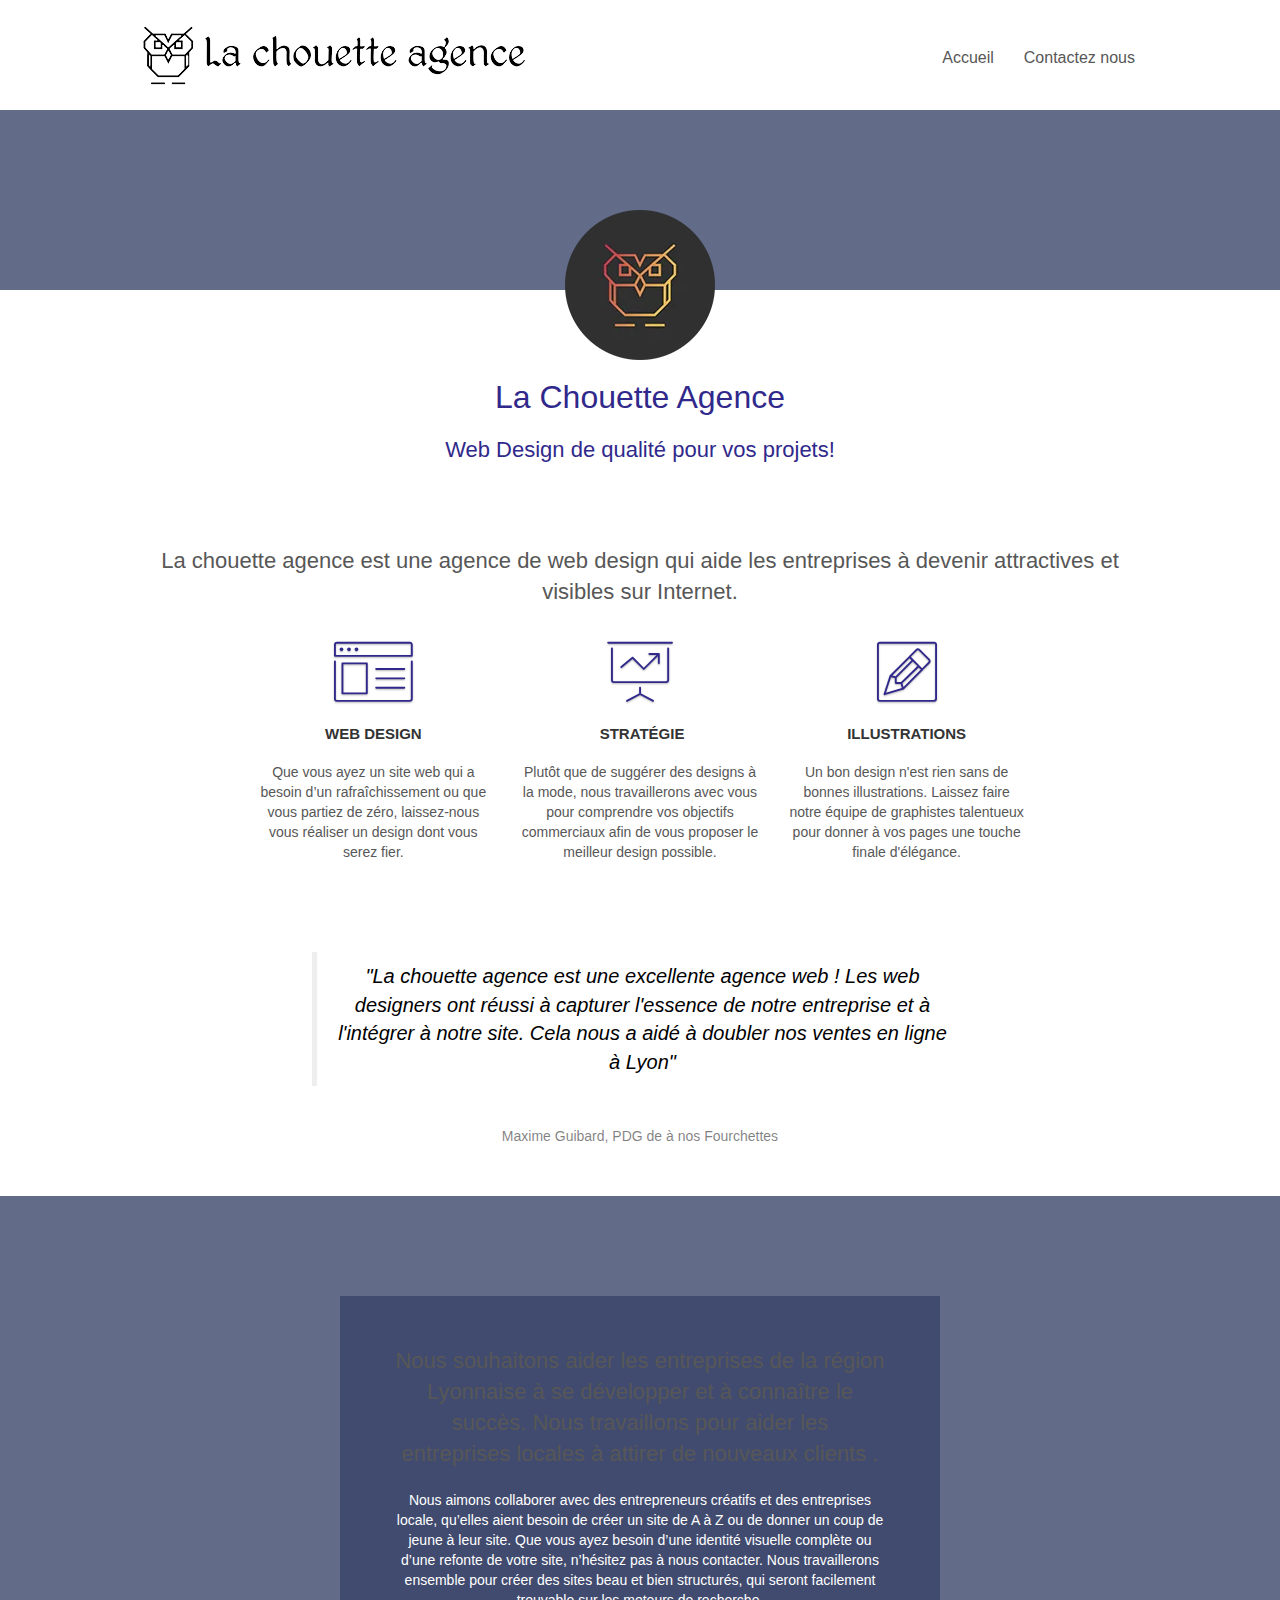
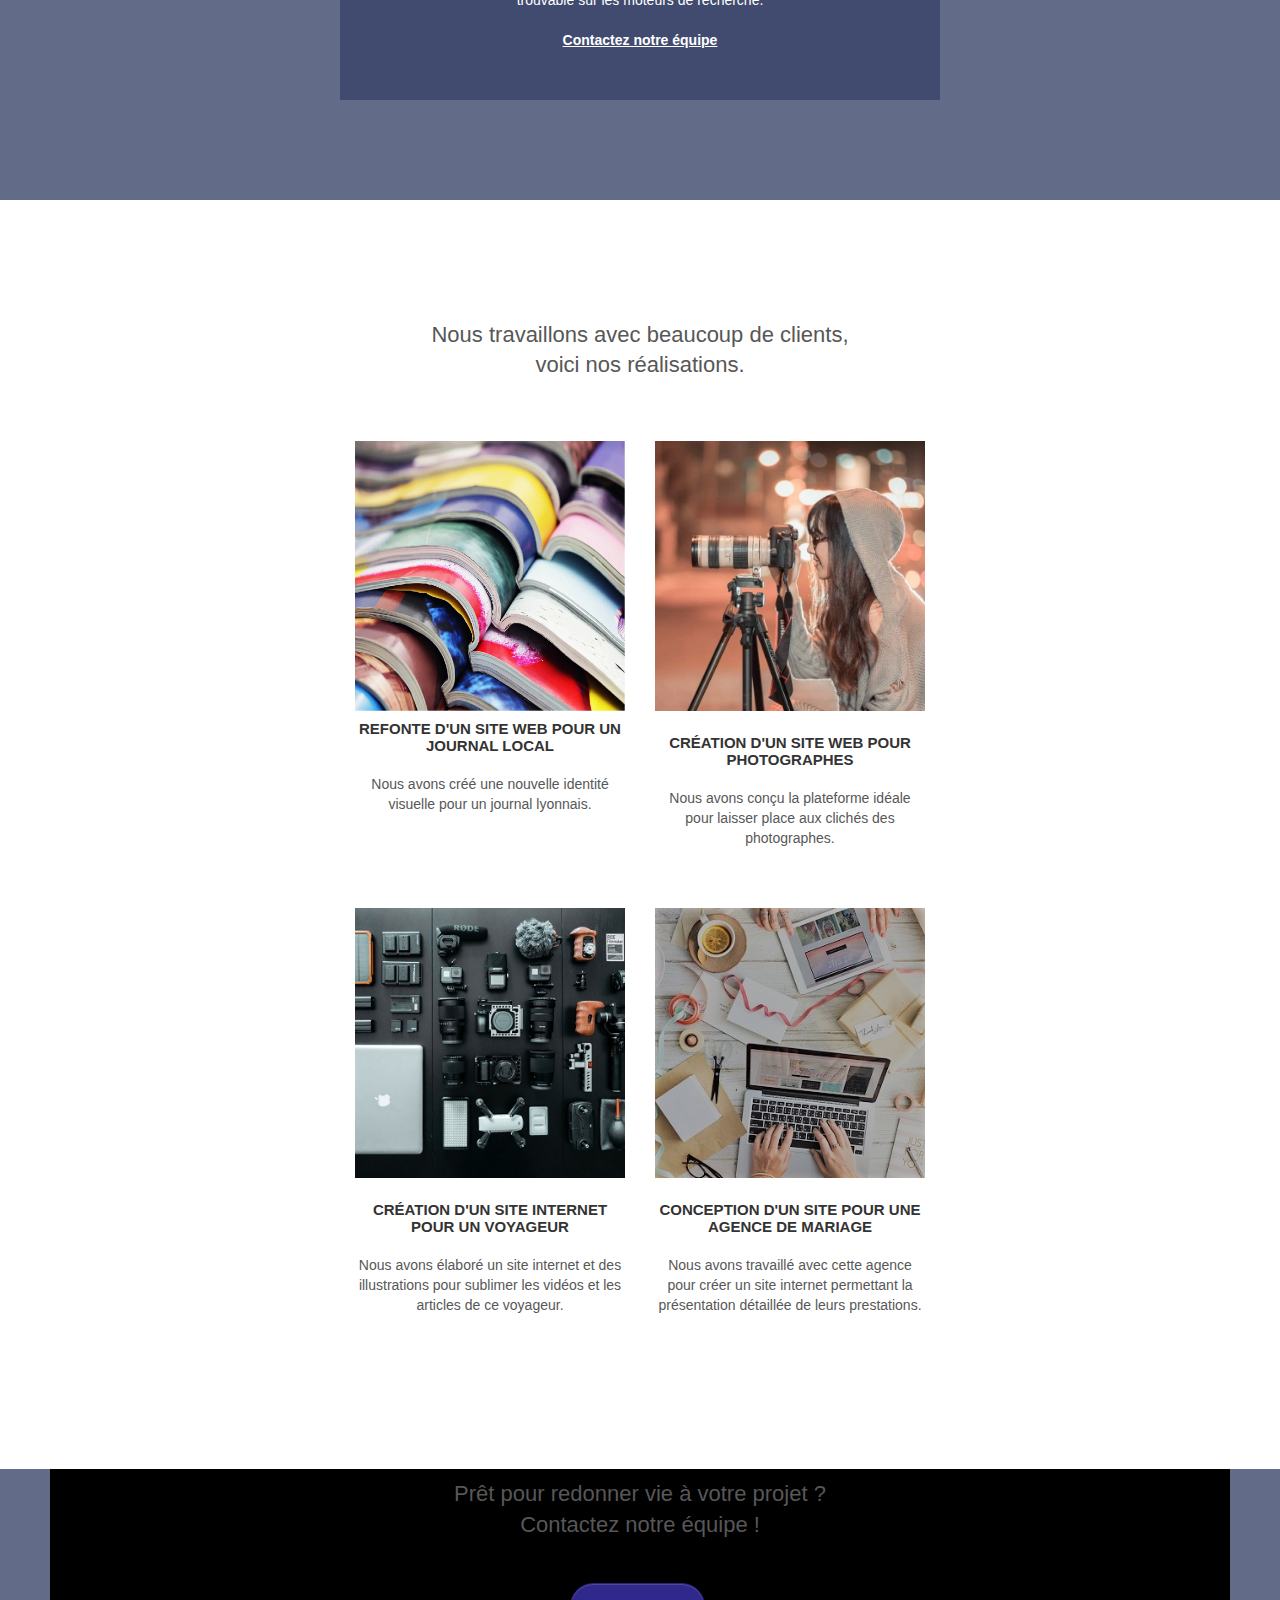
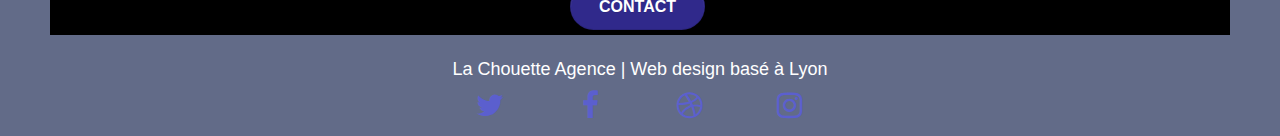
==== commit 6dd6d644: "Maj Format img logo" ====
--- a/index.html
+++ b/index.html
@@ -29,7 +29,7 @@
 
 		<nav class="navbar row">
 			<div class="navbar-header">
-				<a class="navbar-brand" href="index.html"><img src="img/la-chouette-agence.png" alt="banniere Chouette Agence" height="40" /></a>
+				<a class="navbar-brand" href="index.html"><img src="img/la-chouette-agence.png" alt="banniere Chouette Agence" /></a>
 				<button id="nav-toggle" type="button" class="ui-navbar-toggle navbar-toggle" data-toggle="collapse" data-target=".navbar-1">
 					<span class="sr-only">Toggle navigation</span><span class="icon-bar"></span><span class="icon-bar"></span><span class="icon-bar"></span>
 				</button>
@@ -54,12 +54,12 @@
 	<div class="container bloc-lg">
 		<div class="row tight-width-whitespace">
 			<div class="col-sm-12">
-				<img src="img/logo.png" class="center-block image-resize-mode"  alt="logo Chouette Agence" />
-				<h1 class="text-center hero-bloc-text tc-white ">
+				<img src="img/Webp/logo.webp" class="center-block image-resize-mode"  alt="logo Chouette Agence" />
+				<h1 class="text-center hero-bloc-text tc-blue">
 					La Chouette Agence
 				</h1>
 				<div>
-					<h2 class="text-center tc-white">
+					<h2 class="text-center tc-blue">
 						Web Design de qualité pour vos projets!
 					</h2>
 				</div>
@@ -153,7 +153,7 @@
 		</div>
 		<div class="row tight-width-whitespace portfolio-row">
 			<div class="col-sm-6">
-				<a href="#" data-lightbox="/" data-gallery-id="gallery-1" data-caption="Refonte d'un site web pour un journal local" data-frame="snapshot-lb"><img class="redimension" src="img/1.webp" alt="image livres" /></a>
+				<a href="#" data-lightbox="img/1.webp" data-gallery-id="gallery-1" data-caption="Refonte d'un site web pour un journal local" data-frame="snapshot-lb"><img class="redimension" src="img/1.webp" alt="image livres" /></a>
 				<h3 class="mg-md text-center">
 					Refonte d'un site web pour un journal local
 				</h3>
@@ -162,7 +162,7 @@
 				</p>
 			</div>
 			<div class="col-sm-6">
-				<a href="#" data-lightbox="img/2.jpg" data-gallery-id="gallery-1" data-caption="Création d'un site web pour photographes" data-frame="snapshot-lb"><img src="img/2.webp" class="img-responsive portfolio-thumb" alt="image photographe" /></a>
+				<a href="#" data-lightbox="img/2.webp" data-gallery-id="gallery-1" data-caption="Création d'un site web pour photographes" data-frame="snapshot-lb"><img src="img/2.webp" class="img-responsive portfolio-thumb" alt="image photographe" /></a>
 				<h3 class="mg-md text-center">
 					Création d'un site web pour photographes
 				</h3>
@@ -173,7 +173,7 @@
 		</div>
 		<div class="row tight-width-whitespace portfolio-row">
 			<div class="col-sm-6">
-				<a href="#" data-lightbox="img/3.bmp" data-gallery-id="gallery-1" data-caption="Création d'un site internet pour un voyageur" data-frame="snapshot-lb"><img src="img/3_1.webp" class="img-responsive portfolio-thumb" alt="image materiel photographe"/></a>
+				<a href="#" data-lightbox="img/3_1.webp" data-gallery-id="gallery-1" data-caption="Création d'un site internet pour un voyageur" data-frame="snapshot-lb"><img src="img/3_1.webp" class="img-responsive portfolio-thumb" alt="image materiel photographe"/></a>
 				<h3 class="mg-md text-center">
 					Création d'un site internet pour un voyageur
 				</h3>
@@ -182,7 +182,7 @@
 				</p>
 			</div>
 			<div class="col-sm-6">
-				<a href="#" data-lightbox="img/4.bmp" data-gallery-id="gallery-1" data-caption="Conception d'un site pour une agence de mariage" data-frame="snapshot-lb"><img src="img/4_1.webp" class="img-responsive portfolio-thumb" alt="image clavier ordinateur" /></a>
+				<a href="#" data-lightbox="img/4_1.webp" data-gallery-id="gallery-1" data-caption="Conception d'un site pour une agence de mariage" data-frame="snapshot-lb"><img src="img/4_1.webp" class="img-responsive portfolio-thumb" alt="image clavier ordinateur" /></a>
 				<h3 class="mg-md text-center">
 					Conception d'un site pour une agence de mariage
 				</h3>
@@ -195,23 +195,20 @@
 </section>
 <!-- bloc-4-portfolio END -->
 
-<!-- bloc-5-cta -->
-<nav class="bloc bgc-dark-slate-blue bg-banniere d-bloc" id="bloc-5-cta">
-	<div class="container bloc-lg">
-		<div class="row">
-			<h2 class="mg-md text-center tc-white">
-				Prêt pour redonner vie à votre projet ?<br>Contactez notre équipe !
-			</h2>
-			<div class="col-sm-12 text-center">
-				<a href="contact.html" class="btn btn-atomic-tangerine btn-clean btn-rd btn-lg cta-hero">Contact</a>
-			</div>
-		</div>
-	</div>
-</nav>
-<!-- bloc-5-cta END -->
-
 <!-- Footer - bloc-8 -->
 <footer class="bloc bgc-atomic-tangerine d-bloc" id="bloc-8">
+	<nav class="bloc bgc-dark-slate-blue d-bloc" id="bloc-5-cta">
+		<div class="">
+			<div class="row">
+				<h2 class="mg-md text-center tc-white">
+					Prêt pour redonner vie à votre projet ?<br>Contactez notre équipe !
+				</h2>
+				<div class="col-sm-12 text-center">
+					<a href="contact.html" class="btn btn-atomic-tangerine btn-clean btn-rd btn-lg cta-hero">Contact</a>
+				</div>
+			</div>
+		</div>
+	</nav>
 	<div class="container bloc-sm">
 		<div class="row">
 			<div class="col-sm-12">
--- a/style.css
+++ b/style.css
@@ -19,14 +19,7 @@
     cursor: pointer;
 }
 
-#page-loading-blocs-notifaction {
-    position: fixed;
-    top: 0;
-    bottom: 0;
-    width: 100%;
-    z-index: 100000;
-    background: #FFFFFF url("img/pageload-spinner.gif") no-repeat center center;
-}
+
 
 .bloc {
     width: 100%;
@@ -755,7 +748,7 @@
 }
 
 .black-background {
-    background-color: rgba(165, 147, 99, 0.7);
+    background-color: #384368c9;
     padding: 40px 40px 40px 40px;
 }
 
@@ -776,8 +769,12 @@
     background-color: #384368c9;
 }
 
-.tc-white {
+.tc-blue {
     color:#30298b!important;
+}
+
+.text-white {
+    color: white;
 }
 
 .btn-atomic-tangerine {
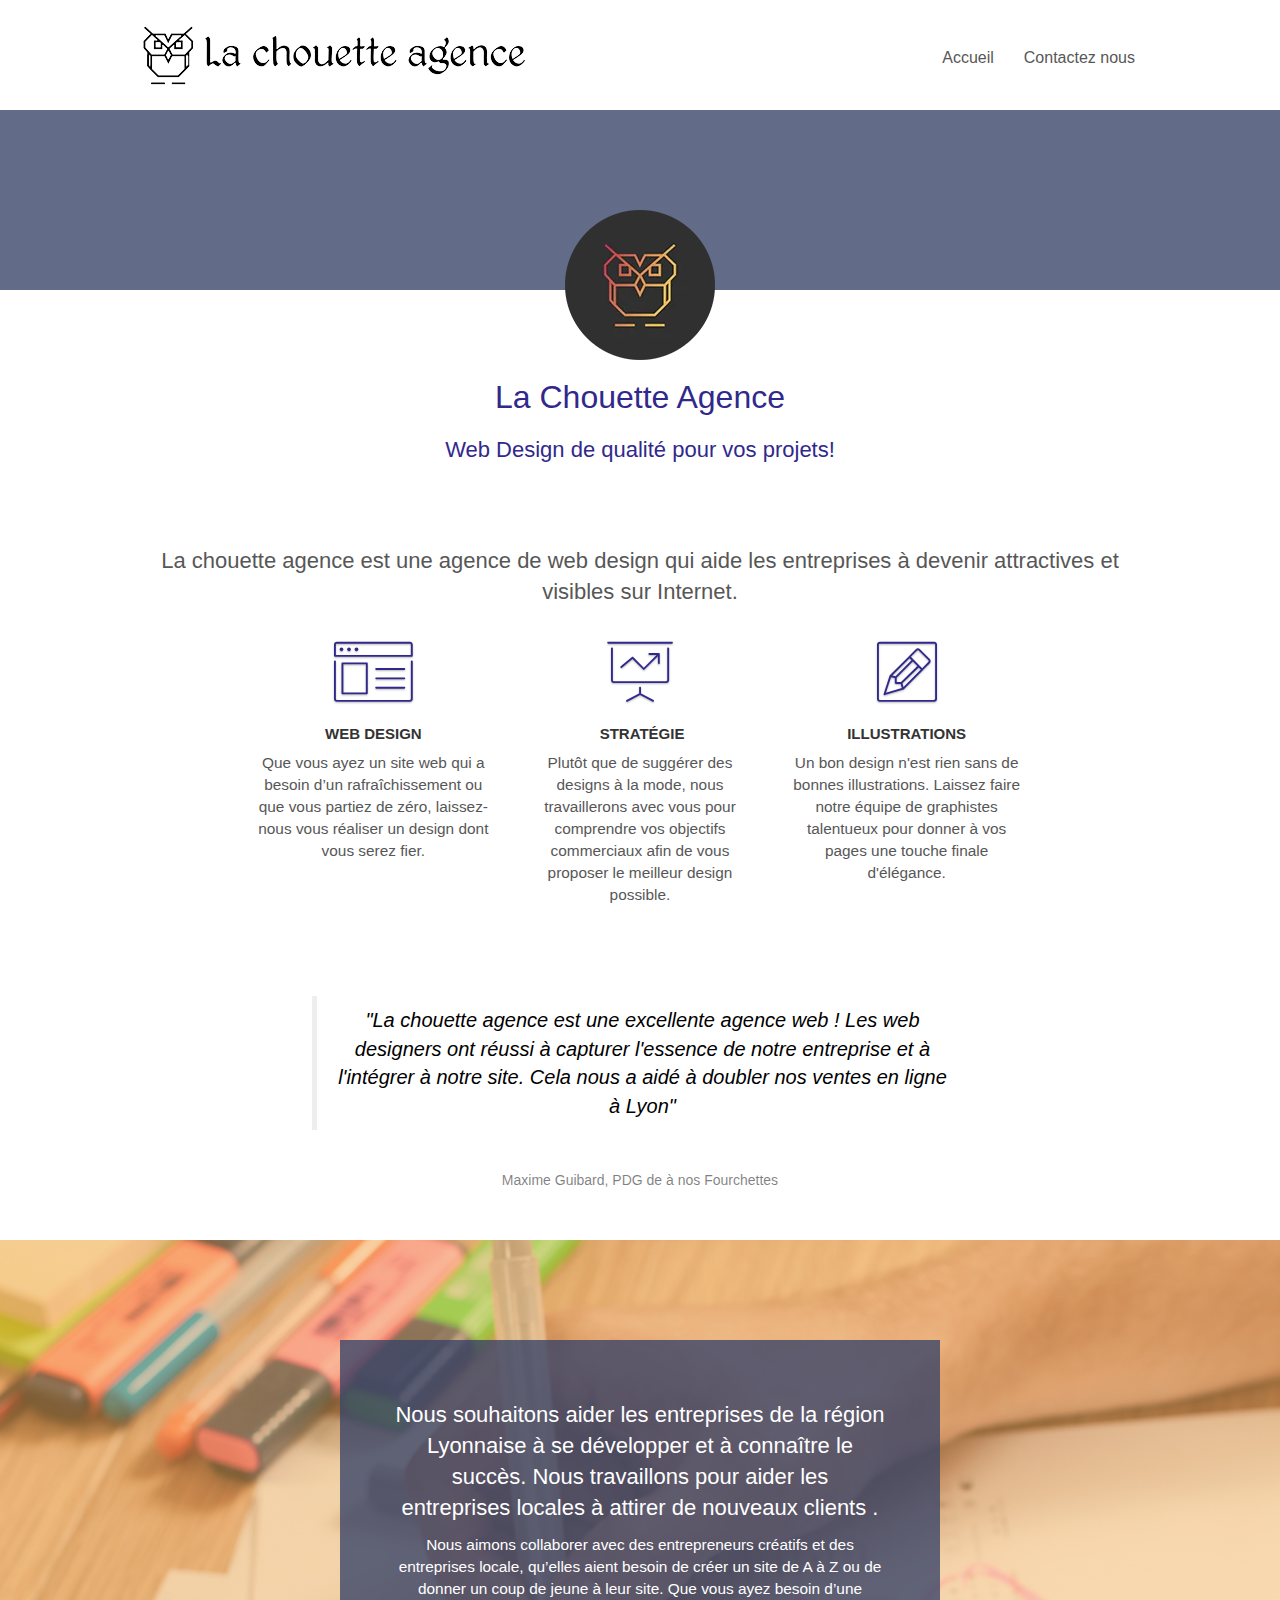
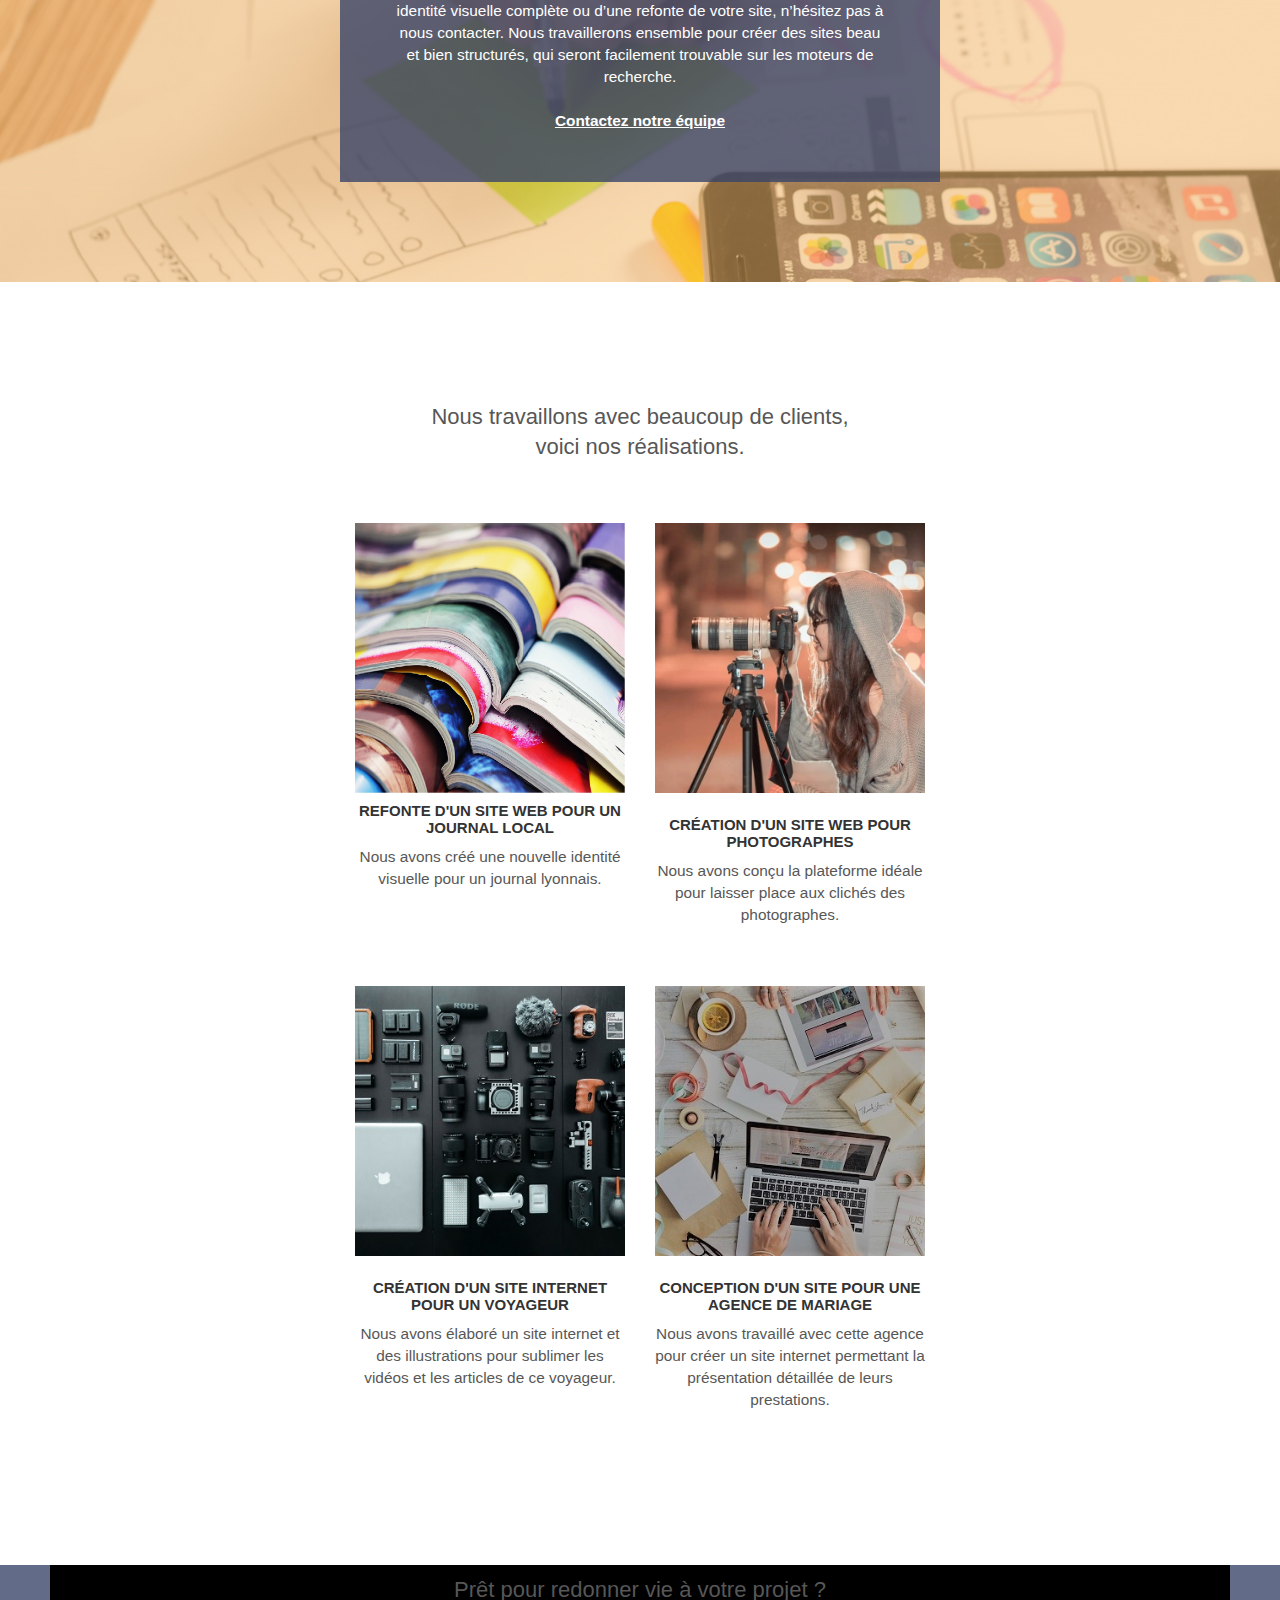
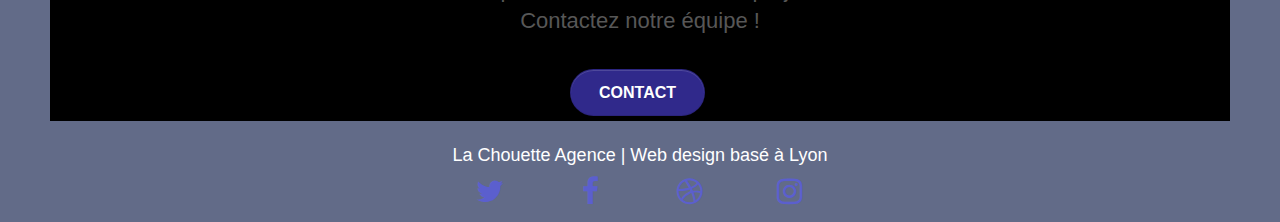
==== commit df7040c9: "Maj Contraste" ====
--- a/index.html
+++ b/index.html
@@ -29,7 +29,7 @@
 
 		<nav class="navbar row">
 			<div class="navbar-header">
-				<a class="navbar-brand" href="index.html"><img src="img/la-chouette-agence.png" alt="banniere Chouette Agence" /></a>
+				<a class="navbar-brand" href="index.html"><img src="img/Webp/la-chouette-agence.webp" alt="banniere Chouette Agence" /></a>
 				<button id="nav-toggle" type="button" class="ui-navbar-toggle navbar-toggle" data-toggle="collapse" data-target=".navbar-1">
 					<span class="sr-only">Toggle navigation</span><span class="icon-bar"></span><span class="icon-bar"></span><span class="icon-bar"></span>
 				</button>
@@ -127,11 +127,11 @@
 <!-- bloc-2-services END -->
 
 <!-- bloc-3-what-i-do -->
-<section class="bloc tc-white bgc-atomic-tangerine bg-presentation d-bloc bloc-bg-texture texture-paper b-parallax" id="bloc-3-what-i-do">
+<section class="bloc tc-white bgc-atomic-tangerine bg-presentation d-bloc bloc-bg-texture  b-parallax" id="bloc-3-what-i-do">
 	<div class="container bloc-lg">
 		<div class="row tight-width-whitespace black-background">
 			<div class="col-sm-12">
-				<h2 class="mg-md text-center tc-white">
+				<h2 class="text-center white">
 					Nous souhaitons aider les entreprises de la région Lyonnaise à se développer et à connaître le succès. Nous travaillons pour aider les entreprises locales à attirer de nouveaux clients .<br>
 				</h2>
 				<p class="text-center white">
@@ -153,7 +153,7 @@
 		</div>
 		<div class="row tight-width-whitespace portfolio-row">
 			<div class="col-sm-6">
-				<a href="#" data-lightbox="img/1.webp" data-gallery-id="gallery-1" data-caption="Refonte d'un site web pour un journal local" data-frame="snapshot-lb"><img class="redimension" src="img/1.webp" alt="image livres" /></a>
+				<a href="#" data-lightbox="img/Webp/1.webp" data-gallery-id="gallery-1" data-caption="Refonte d'un site web pour un journal local" data-frame="snapshot-lb"><img class="redimension" src="img/Webp/1.webp" alt="image livres" /></a>
 				<h3 class="mg-md text-center">
 					Refonte d'un site web pour un journal local
 				</h3>
@@ -162,7 +162,7 @@
 				</p>
 			</div>
 			<div class="col-sm-6">
-				<a href="#" data-lightbox="img/2.webp" data-gallery-id="gallery-1" data-caption="Création d'un site web pour photographes" data-frame="snapshot-lb"><img src="img/2.webp" class="img-responsive portfolio-thumb" alt="image photographe" /></a>
+				<a href="#" data-lightbox="img/Webp/2.webp" data-gallery-id="gallery-1" data-caption="Création d'un site web pour photographes" data-frame="snapshot-lb"><img src="img/Webp/2.webp" class="img-responsive portfolio-thumb" alt="image photographe" /></a>
 				<h3 class="mg-md text-center">
 					Création d'un site web pour photographes
 				</h3>
@@ -173,7 +173,7 @@
 		</div>
 		<div class="row tight-width-whitespace portfolio-row">
 			<div class="col-sm-6">
-				<a href="#" data-lightbox="img/3_1.webp" data-gallery-id="gallery-1" data-caption="Création d'un site internet pour un voyageur" data-frame="snapshot-lb"><img src="img/3_1.webp" class="img-responsive portfolio-thumb" alt="image materiel photographe"/></a>
+				<a href="#" data-lightbox="img/Webp/3_1.webp" data-gallery-id="gallery-1" data-caption="Création d'un site internet pour un voyageur" data-frame="snapshot-lb"><img src="img/Webp/3_1.webp" class="img-responsive portfolio-thumb" alt="image materiel photographe"/></a>
 				<h3 class="mg-md text-center">
 					Création d'un site internet pour un voyageur
 				</h3>
@@ -182,7 +182,7 @@
 				</p>
 			</div>
 			<div class="col-sm-6">
-				<a href="#" data-lightbox="img/4_1.webp" data-gallery-id="gallery-1" data-caption="Conception d'un site pour une agence de mariage" data-frame="snapshot-lb"><img src="img/4_1.webp" class="img-responsive portfolio-thumb" alt="image clavier ordinateur" /></a>
+				<a href="#" data-lightbox="img/Webp/4_1.webp" data-gallery-id="gallery-1" data-caption="Conception d'un site pour une agence de mariage" data-frame="snapshot-lb"><img src="img/Webp/4_1.webp" class="img-responsive portfolio-thumb" alt="image clavier ordinateur" /></a>
 				<h3 class="mg-md text-center">
 					Conception d'un site pour une agence de mariage
 				</h3>
@@ -249,4 +249,4 @@
 <!-- Principal conteneur END -->
 
 </body>
-</html>
+</html>--- a/style.css
+++ b/style.css
@@ -424,7 +424,8 @@
 
 .mg-md {
     margin-top: 10px;
-    margin-bottom: 20px;
+    margin-bottom: 10px;
+    
 }
 
 .mg-lg {
@@ -664,7 +665,7 @@
 }
 
 p {
-    font-size: 1em;
+    font-size: 1.1em;
 }
 
 
@@ -814,11 +815,11 @@
     height: 180px;
 }
 .bg-banniere {
-    background-image: url("img/la-chouette-agence-banniere.jpg");  
+    background-image: url("img/Webp/la-chouette-agence-banniere.webp");  
 }
 
 .bg-presentation {
-    background-image: url("img/image-de-presentation.bmp");
+    background-image: url("img/Webp/image-de-presentation.webp");
 }
 
 /*******************************************************************************/
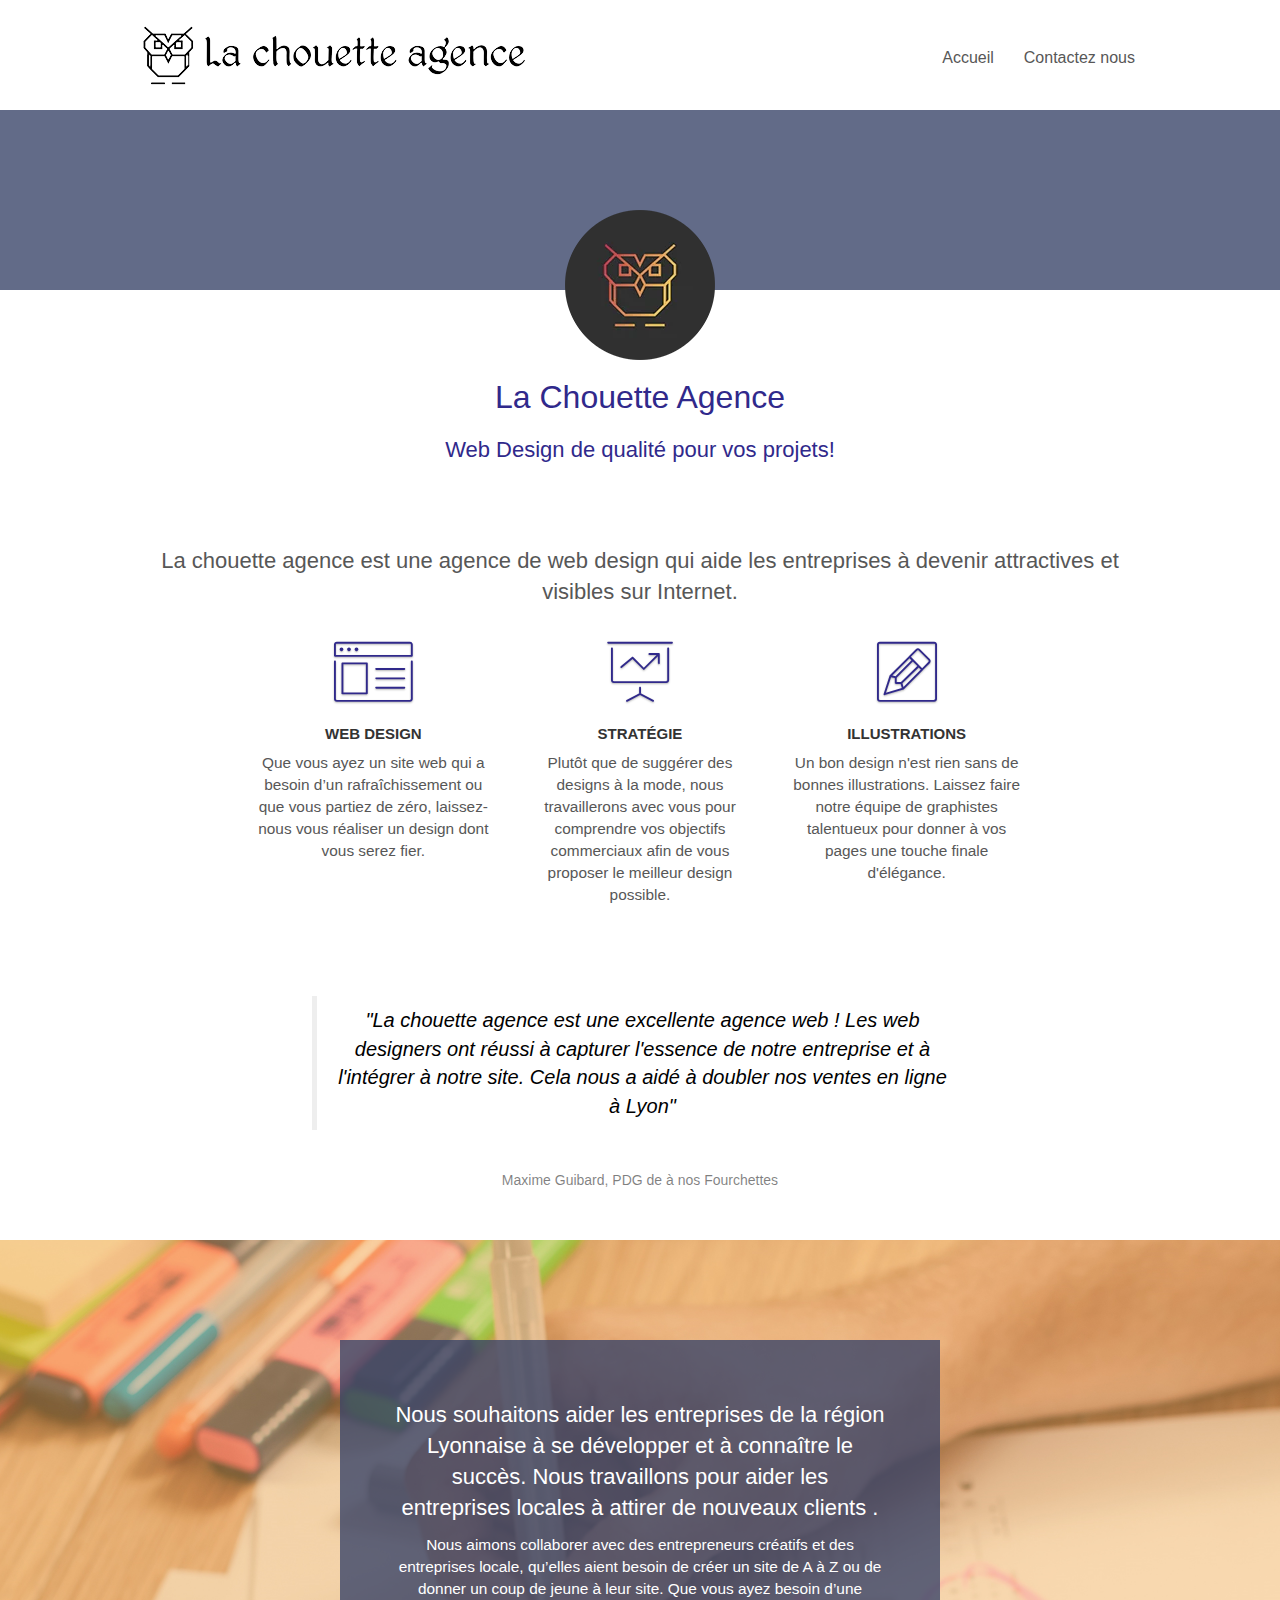
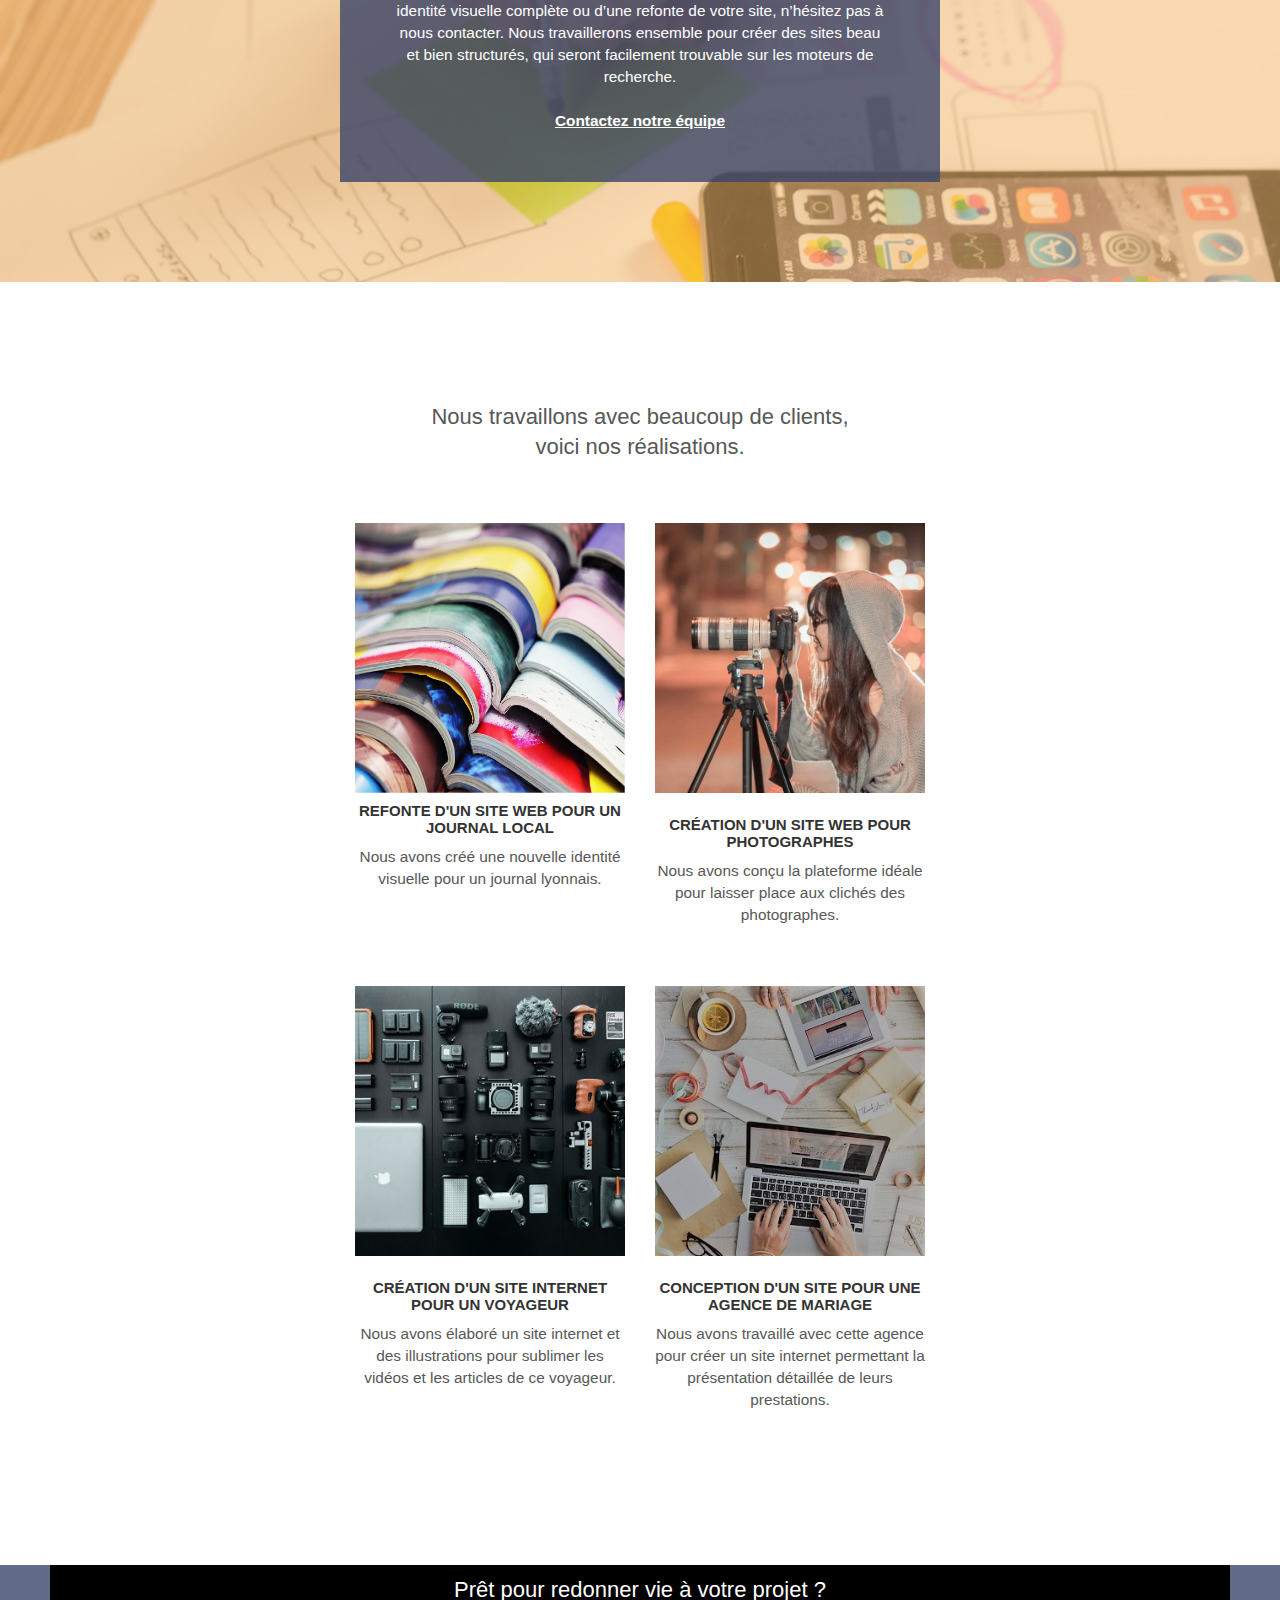
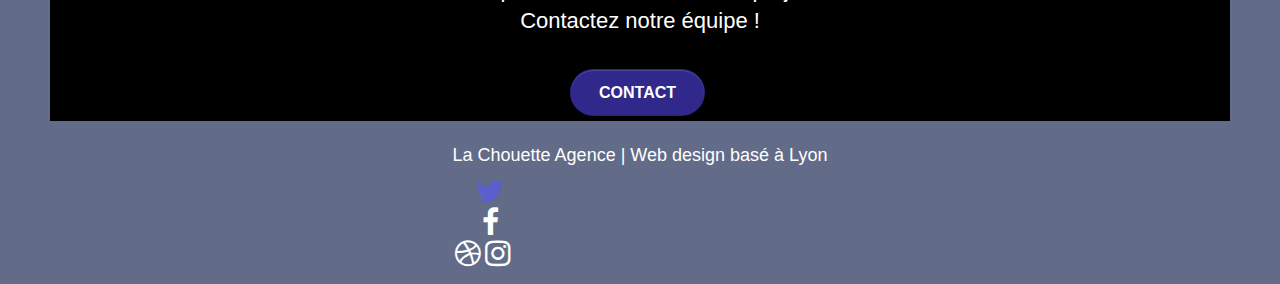
==== commit 6c2db329: "Maj Icon color" ====
--- a/index.html
+++ b/index.html
@@ -94,7 +94,7 @@
 					<span class="et-icon-presentation sm-shadow icon-dark-slate-blue icons icon-lg"></span>
 				</div>
 				<h3 class="mg-md text-center">
-					&nbsp;Stratégie
+					Stratégie
 				</h3>
 				<p class="text-center ">
 					Plutôt que de suggérer des designs à la mode, nous travaillerons avec vous pour comprendre vos objectifs commerciaux afin de vous proposer le meilleur design possible.<br>
@@ -200,7 +200,7 @@
 	<nav class="bloc bgc-dark-slate-blue d-bloc" id="bloc-5-cta">
 		<div class="">
 			<div class="row">
-				<h2 class="mg-md text-center tc-white">
+				<h2 class="mg-md text-center white">
 					Prêt pour redonner vie à votre projet ?<br>Contactez notre équipe !
 				</h2>
 				<div class="col-sm-12 text-center">
@@ -219,25 +219,25 @@
 					<div class="col-sm-3">
 						<div class="text-center">
 							<a class="social" href="https://twitter.com/">
-								<span class="fa fa-twitter icon-md"></span></a>
+								<span class="fa fa-twitter icon-md white</span></a>
 						</div>
 					</div>
 					<div class="col-sm-3">
 						<div class="text-center">
 							<a class="social" href="https://www.facebook.com/">
-								<span class="fa fa-facebook icon-md"></span></a>
+								<span class="fa fa-facebook icon-md white"></span></a>
 						</div>
 					</div>
 					<div class="col-sm-3">
 						<div class="text-center">
 							<a class="social" href="https://www.dribbble.com/">
-								<span class="fa fa-dribbble icon-md"></span></a>
+								<span class="fa fa-dribbble icon-md white"></span></a>
 						</div>
 					</div>
 					<div class="col-sm-3">
 						<div class="text-center">
 							<a class="social" href="https://www.instagram.com/">
-								<span class="fa fa-instagram icon-md"></span></a>
+								<span class="fa fa-instagram icon-md white"></span></a>
 						</div>
 					</div>
 				</div>
--- a/style.css
+++ b/style.css
@@ -668,9 +668,6 @@
     font-size: 1.1em;
 }
 
-
-
-
 .tight-width-whitespace {
     max-width: 600px;
     margin: auto auto auto auto;
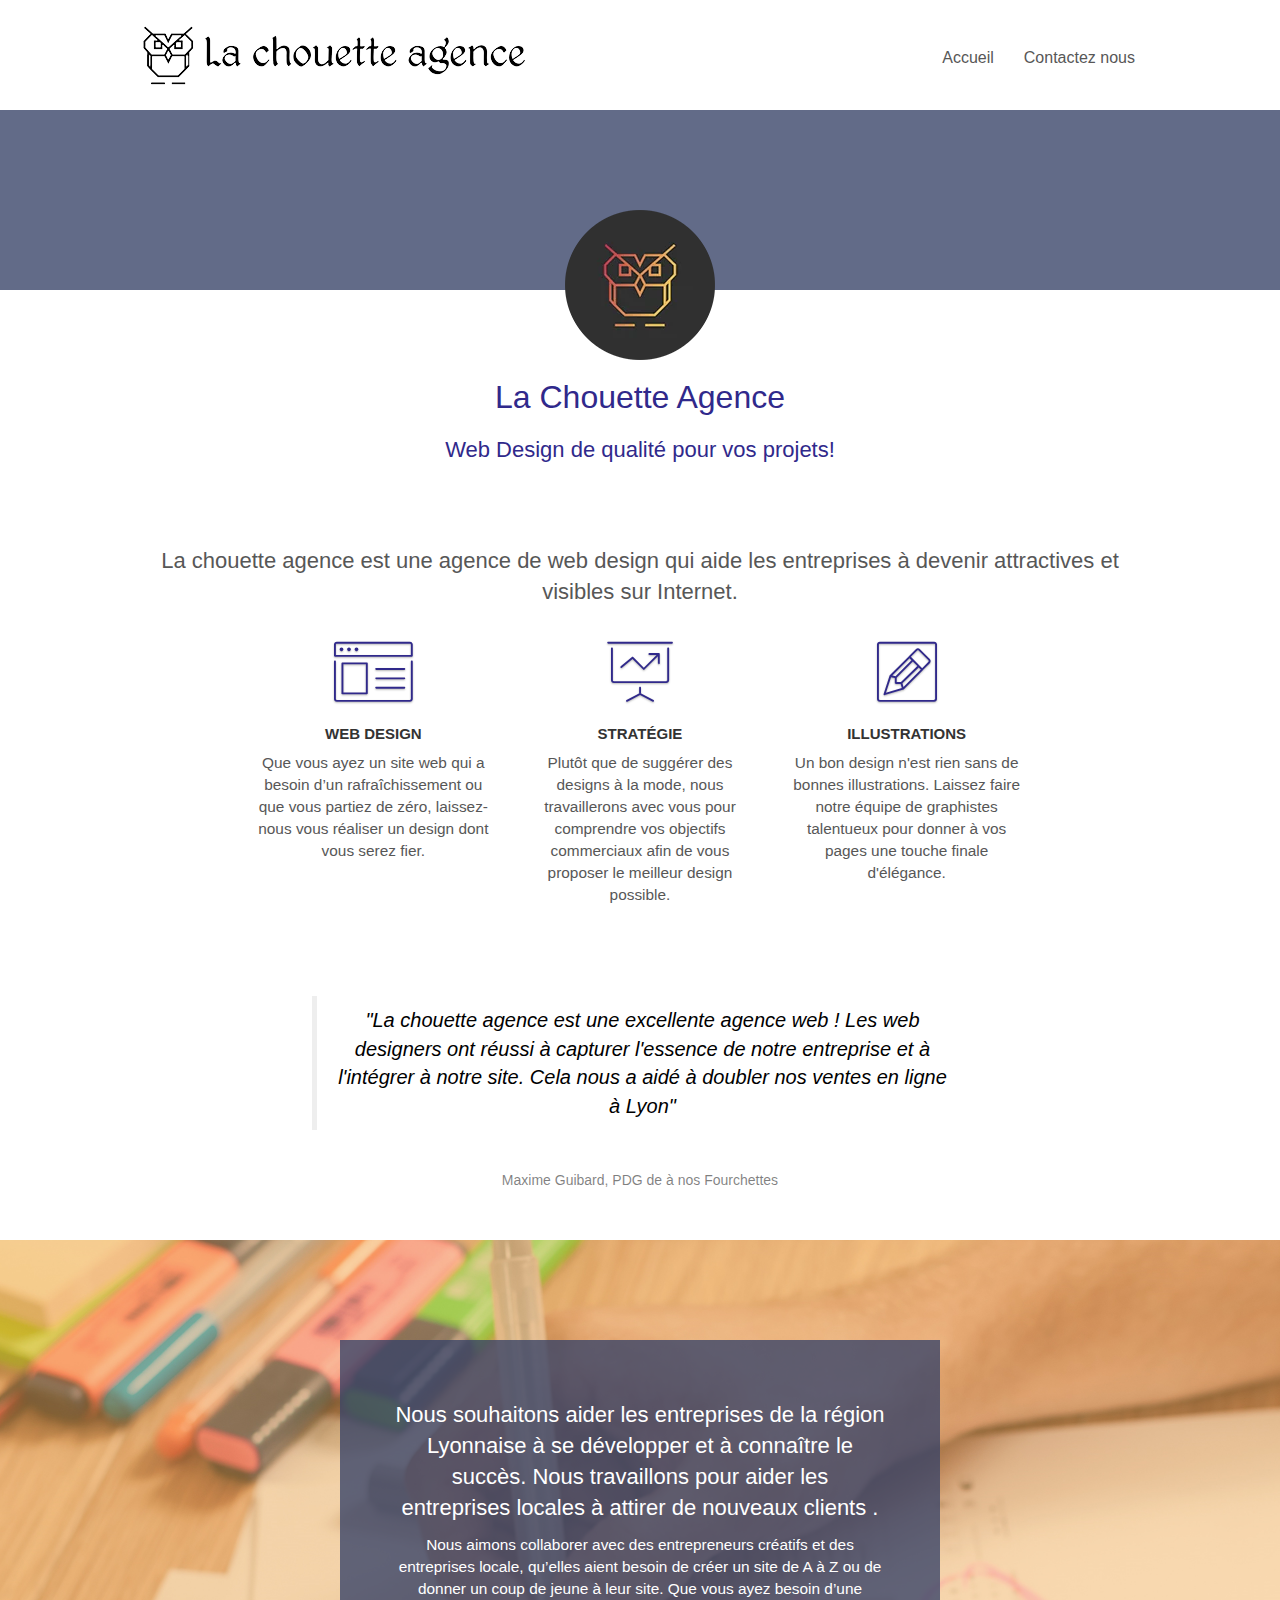
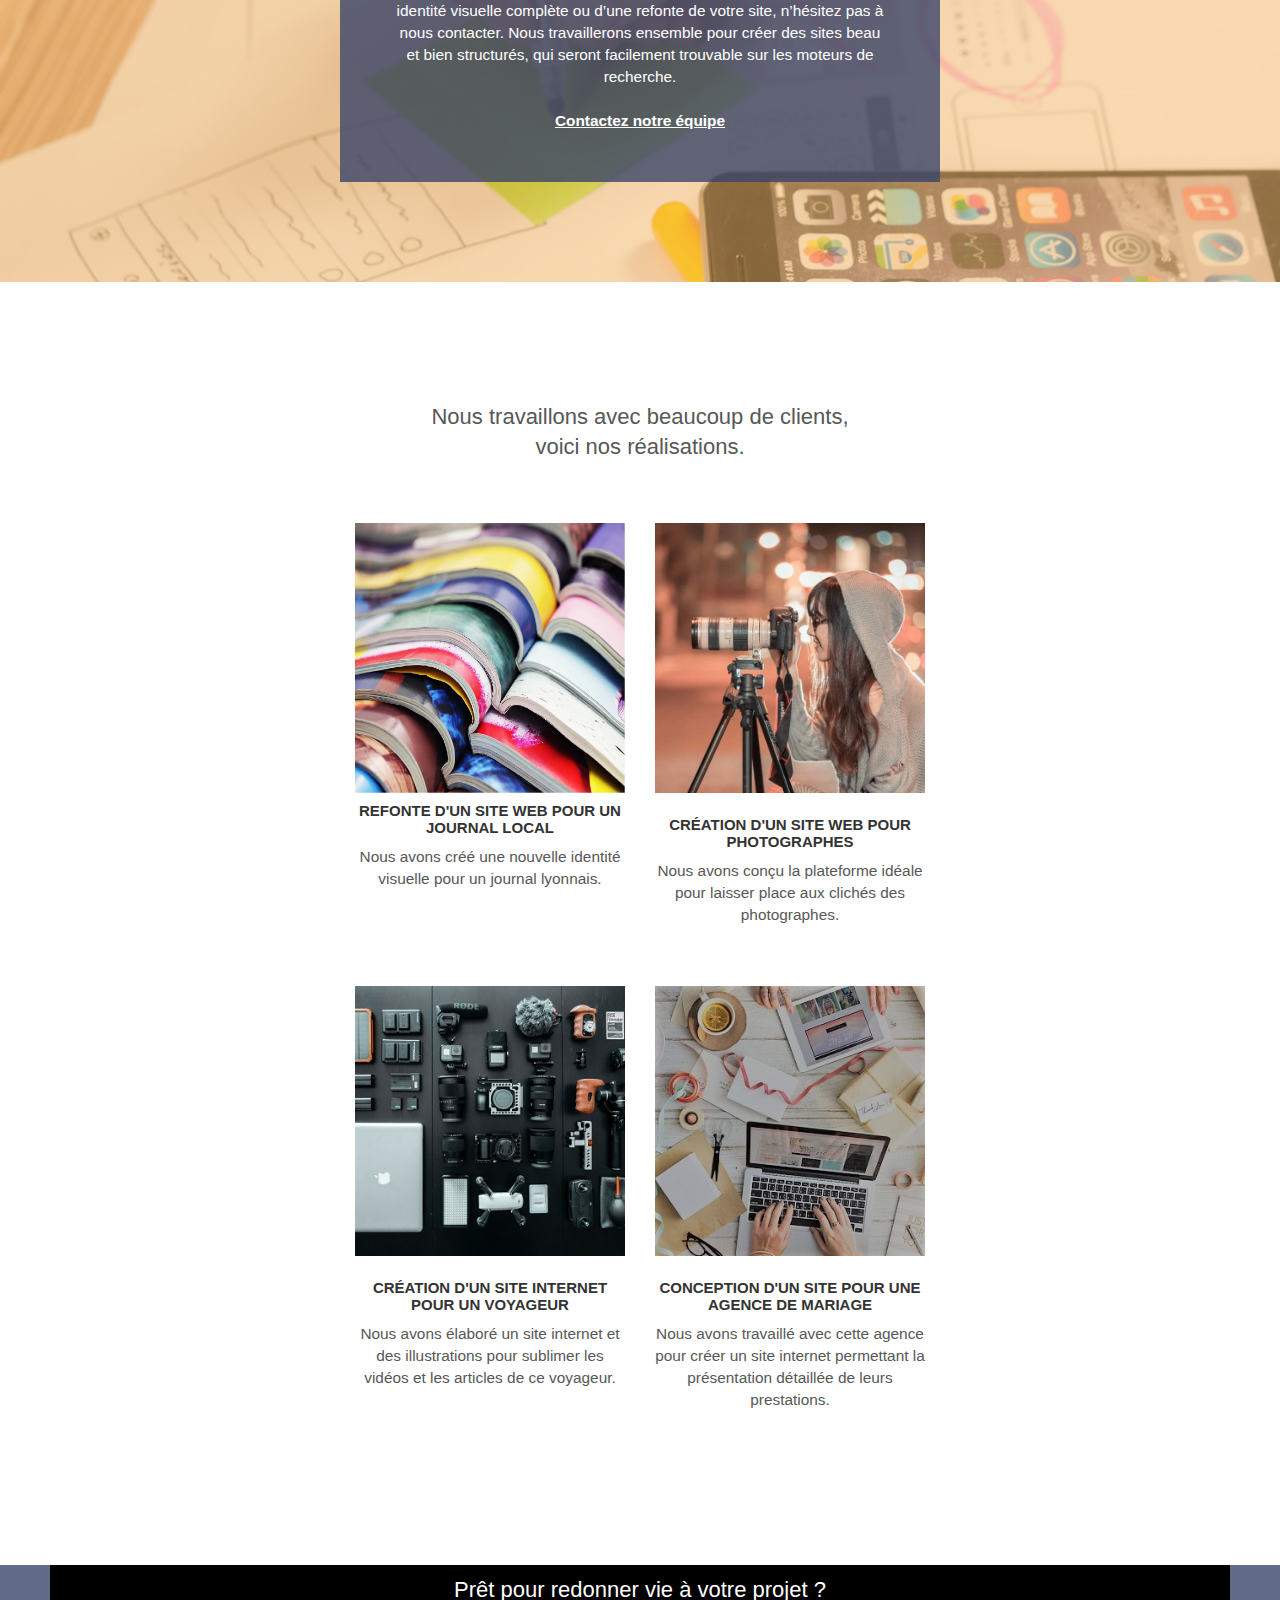
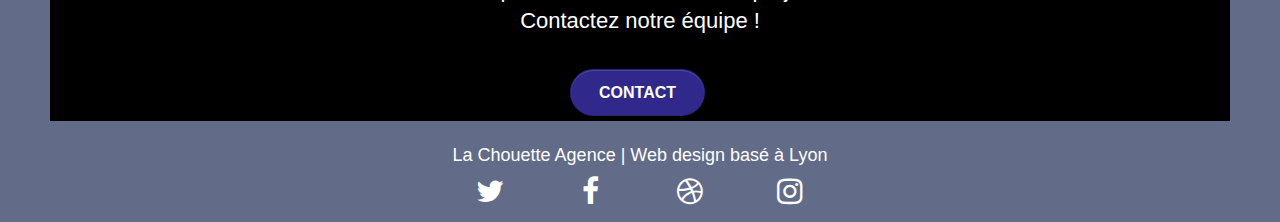
==== commit 0142ca8b: "Maj icon color" ====
--- a/index.html
+++ b/index.html
@@ -219,7 +219,7 @@
 					<div class="col-sm-3">
 						<div class="text-center">
 							<a class="social" href="https://twitter.com/">
-								<span class="fa fa-twitter icon-md white</span></a>
+								<span class="fa fa-twitter icon-md white"></span></a>
 						</div>
 					</div>
 					<div class="col-sm-3">
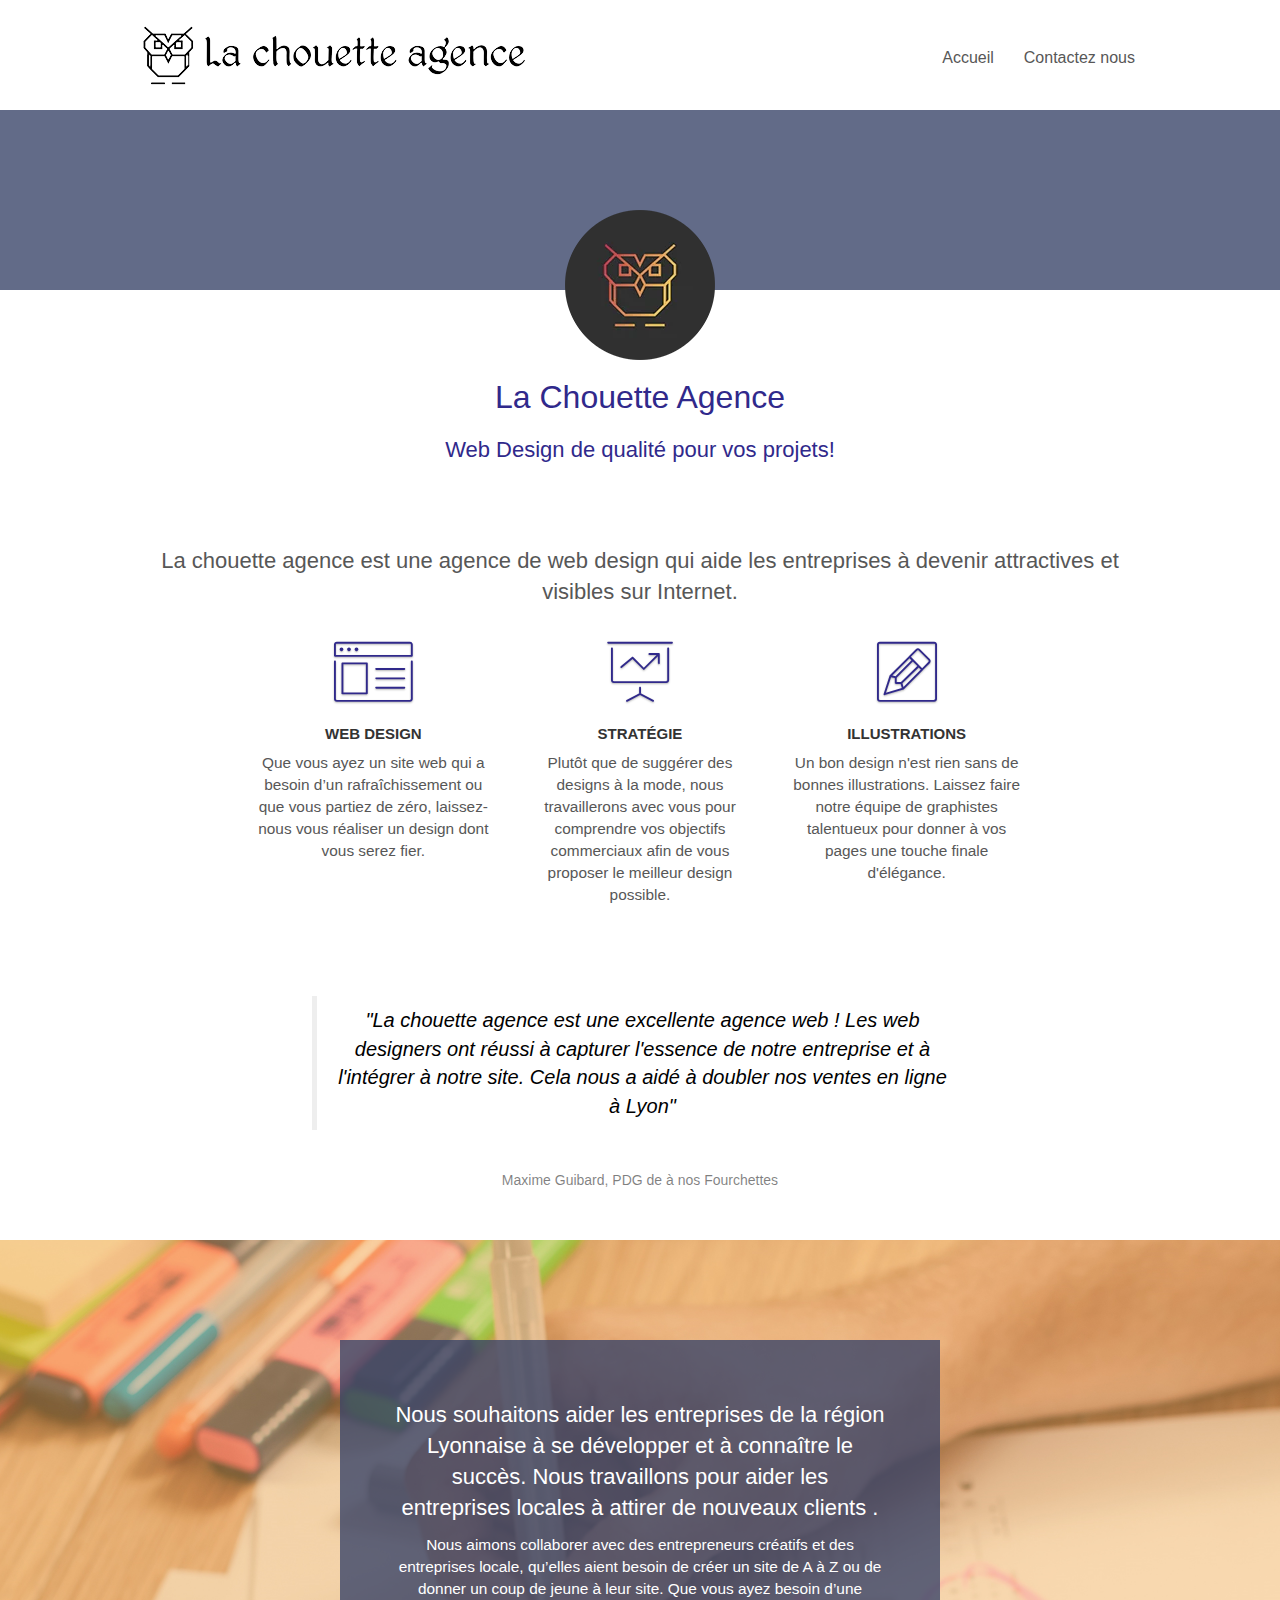
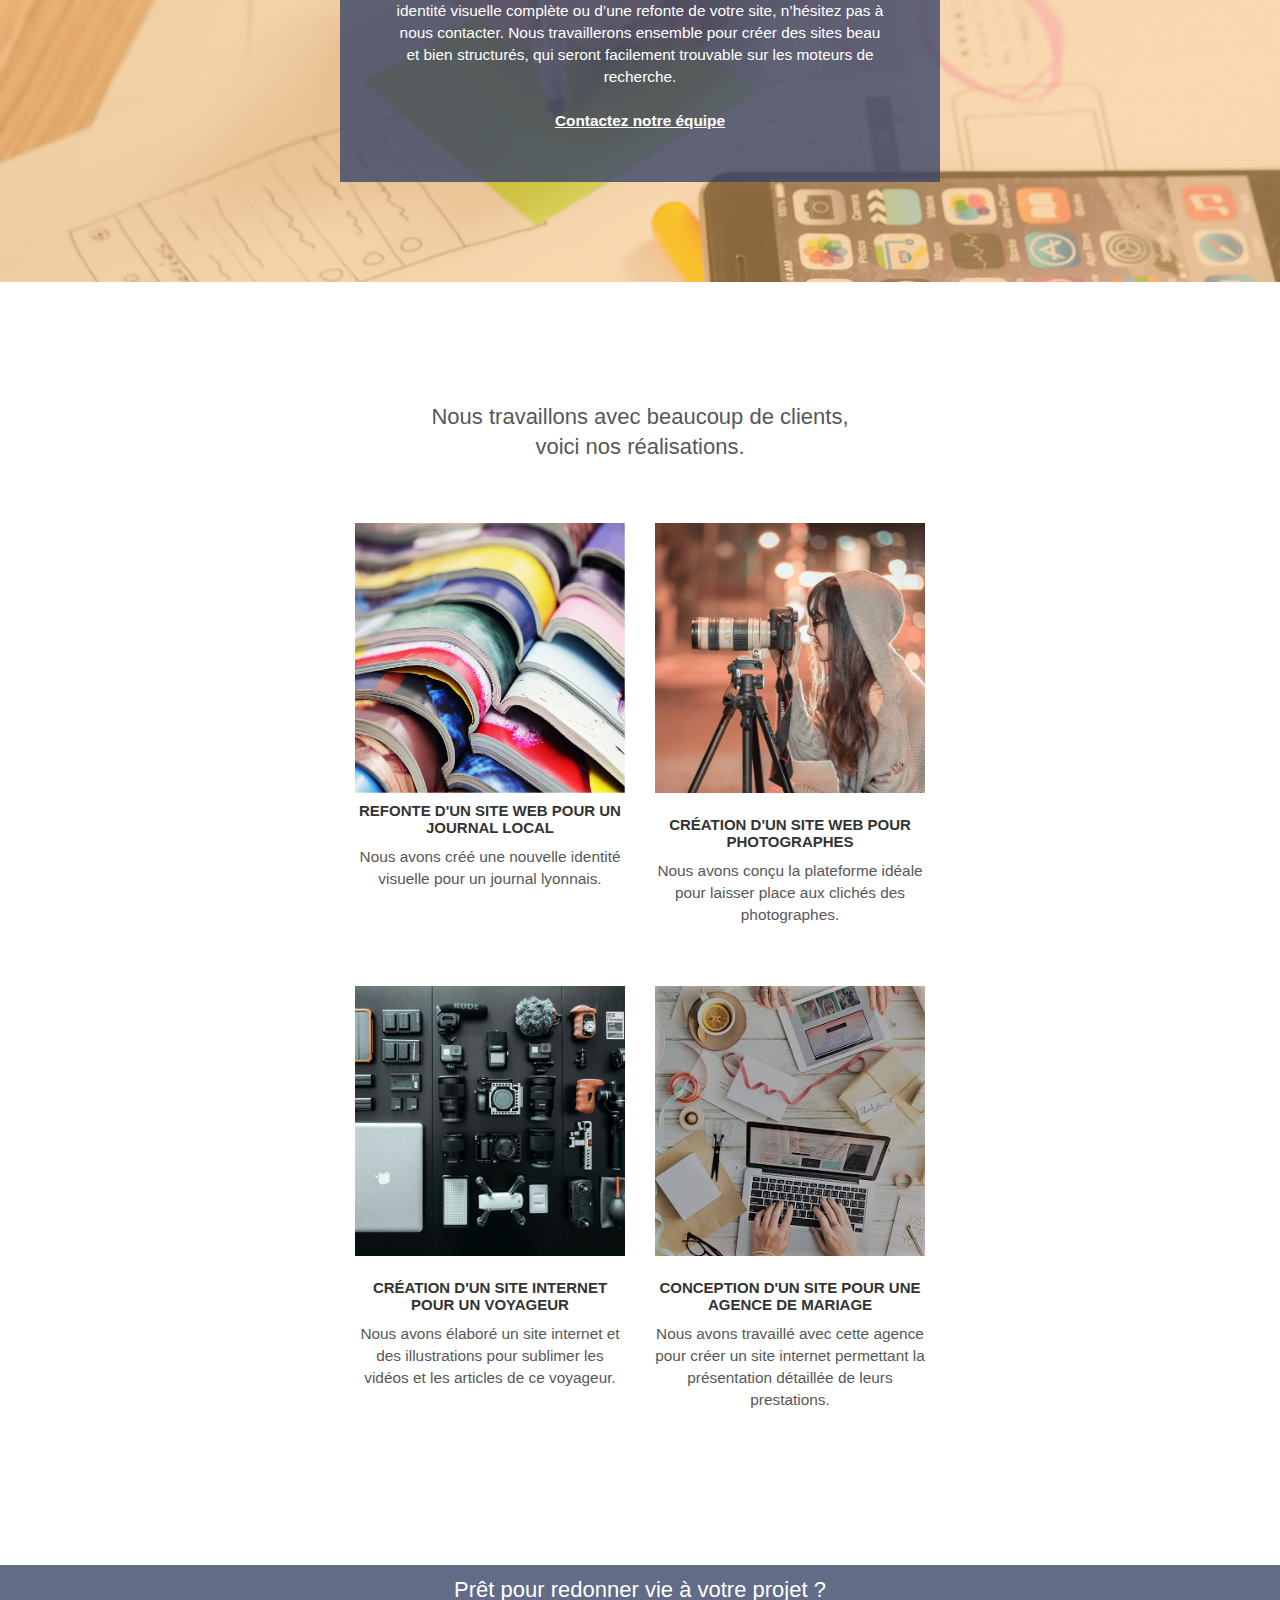
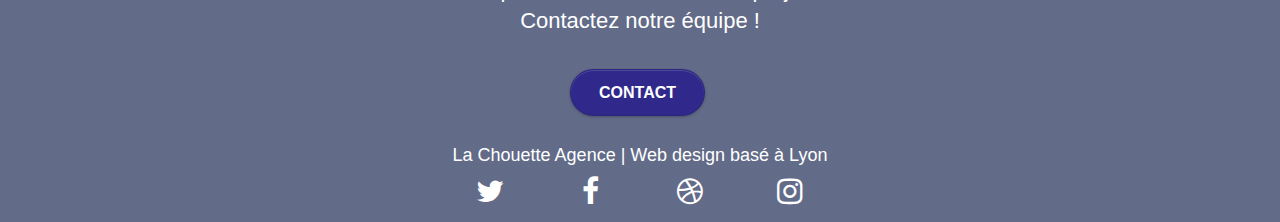
==== commit e528e31e: "Maj Page 2" ====
--- a/index.html
+++ b/index.html
@@ -197,7 +197,7 @@
 
 <!-- Footer - bloc-8 -->
 <footer class="bloc bgc-atomic-tangerine d-bloc" id="bloc-8">
-	<nav class="bloc bgc-dark-slate-blue d-bloc" id="bloc-5-cta">
+	<nav class="d-bloc" id="bloc-5-cta">
 		<div class="">
 			<div class="row">
 				<h2 class="mg-md text-center white">
--- a/style.css
+++ b/style.css
@@ -2,7 +2,6 @@
     margin: 0;
     padding: 0;
     background: #FFF;
-    overflow-x: hidden;
     -webkit-font-smoothing: antialiased;
     -moz-osx-font-smoothing: grayscale;
     font-family: Arial, Helvetica, sans-serif;
@@ -72,15 +71,7 @@
     background: top no-repeat;
 }
 
-.bloc-bg-texture::before {
-    content: "";
-    background-size: 2px 2px;
-    position: absolute;
-    top: 0;
-    bottom: 0;
-    left: 0;
-    right: 0;
-}
+
 
 
 .d-bloc {
@@ -760,7 +751,7 @@
 }
 
 .bgc-dark-slate-blue {
-    background-color: #000000;
+    background-color: #384368c9;
 }
 
 .bgc-atomic-tangerine {
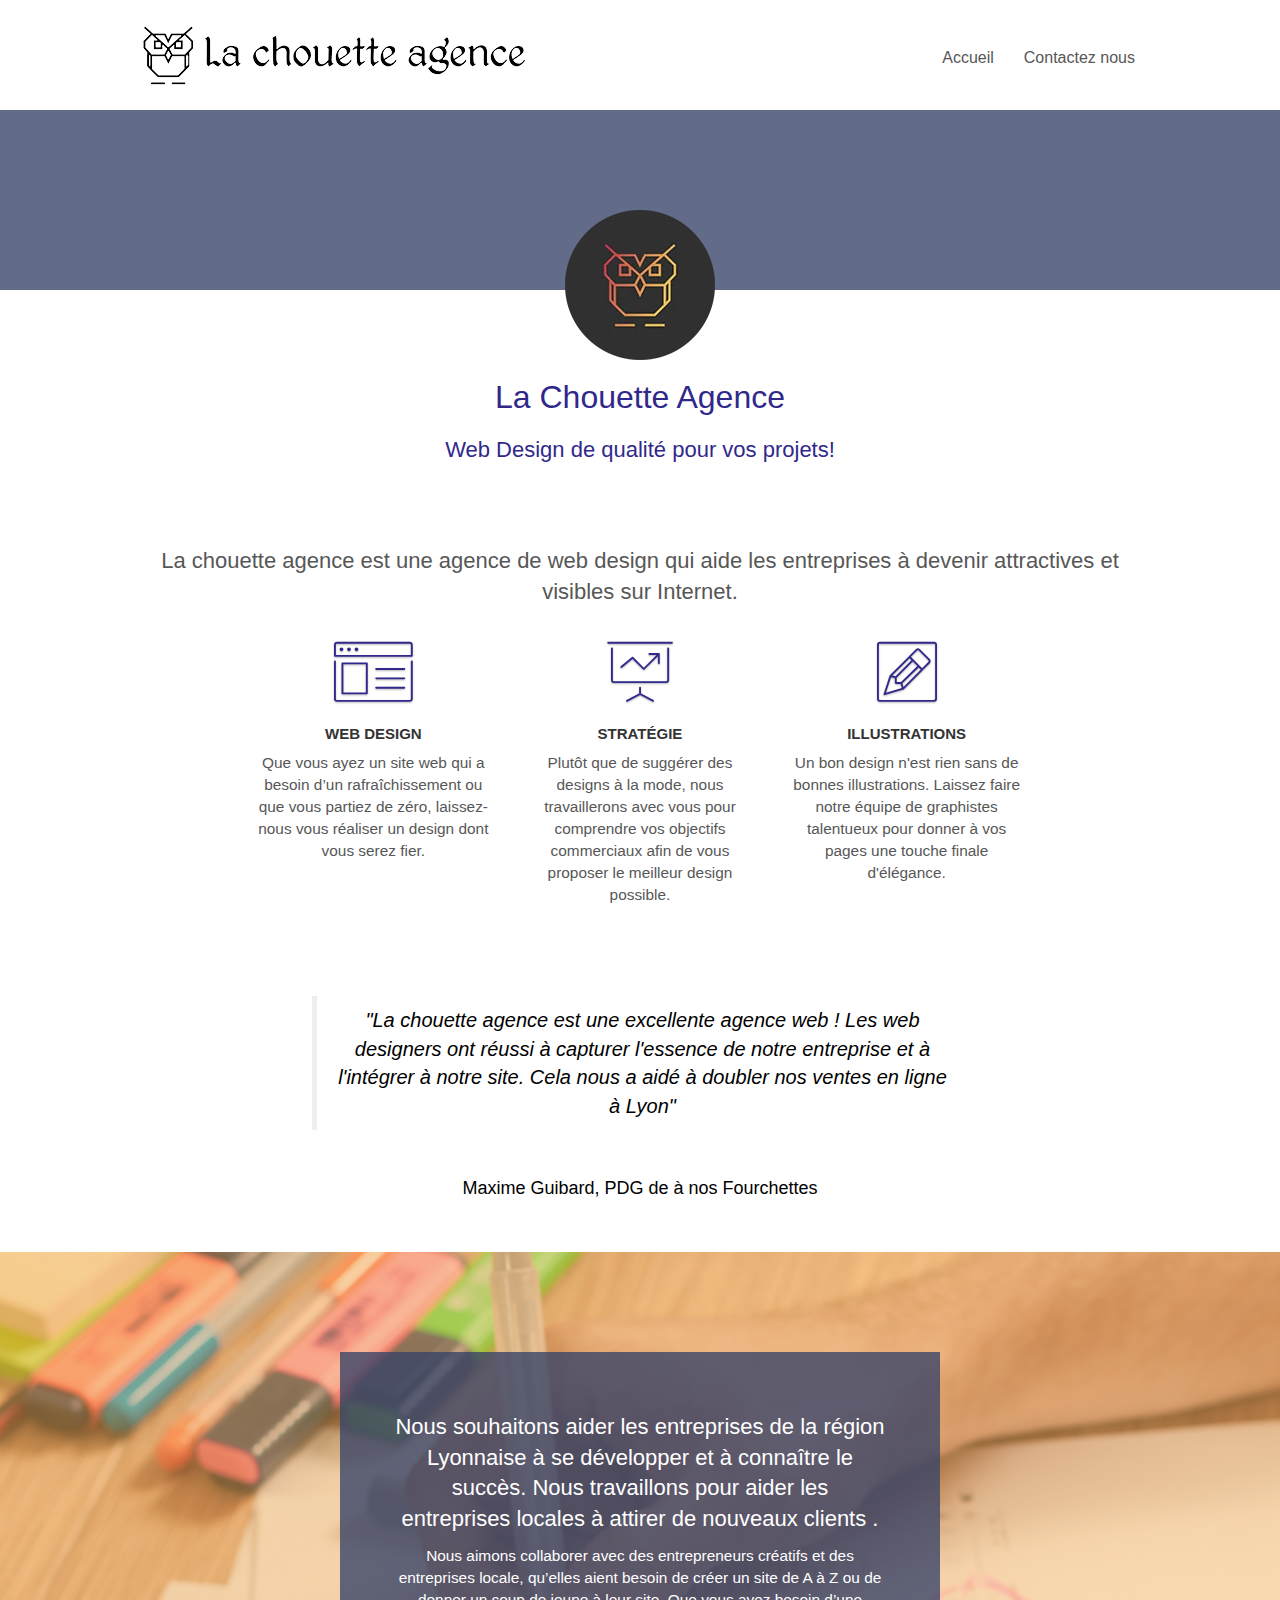
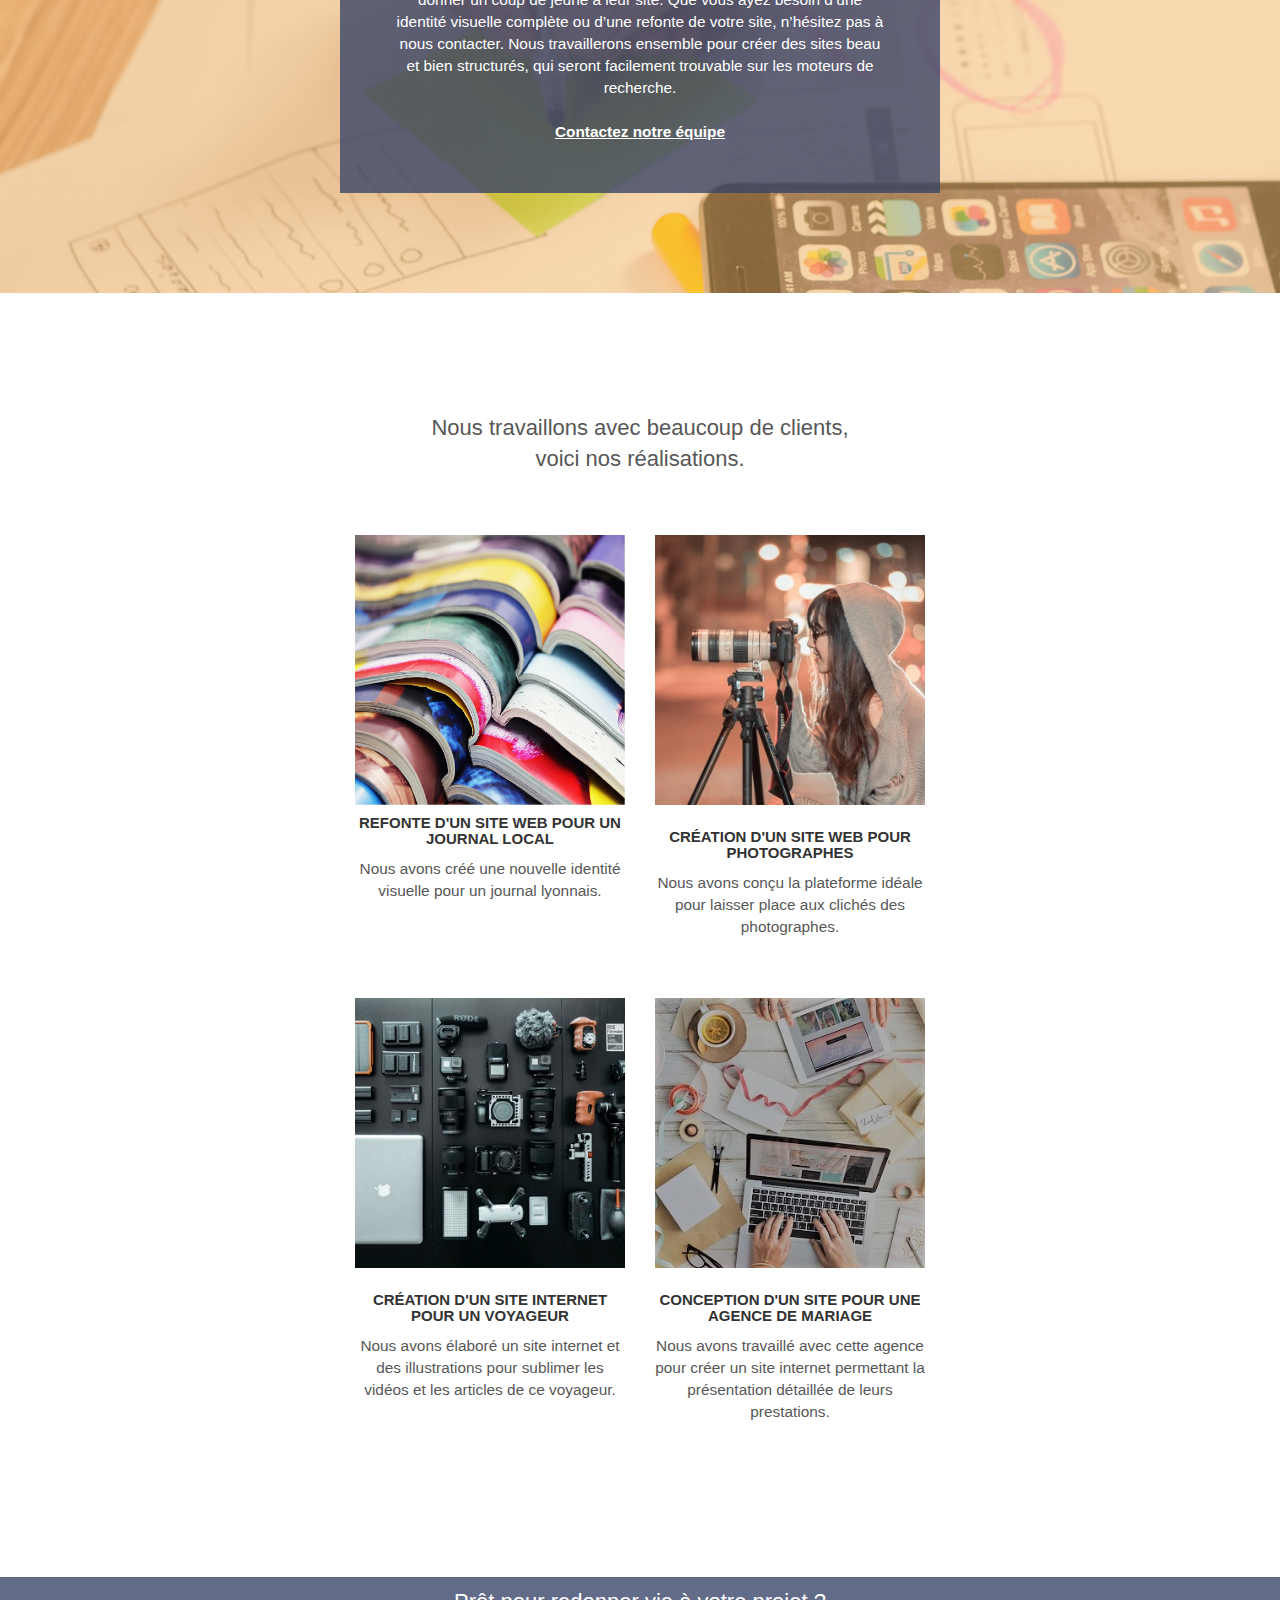
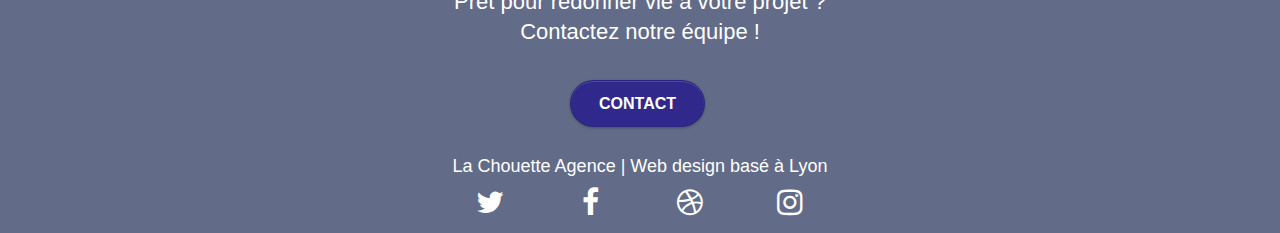
==== commit 9a6bc6b1: "Maj Quote" ====
--- a/index.html
+++ b/index.html
@@ -1,252 +1,245 @@
 <!doctype html>
 <html lang="fr">
-<head>
-    <meta charset="utf-8">
-	<title> La Chouette Agence | Web design basé à Lyon</title>
-
-    <meta name="keywords" content="La Chouette Agence, Web design, agence web, site internet, création site web, Lyon">
-    <meta name="description" content="La Chouette Agence est une entreprise de Web design localisée a Lyon, elle 
-	vous aide a créer ou à améliorer votre site web.">
-    <meta name="viewport" content="width=device-width, initial-scale=1.0, viewport-fit=cover">
-    <link rel="shortcut icon" type="image/png" href="favicon.jpg">
-	<link rel="stylesheet" type="text/css" href="./css/bootstrap.css">
-	<link rel="stylesheet" type="text/css" href="style.css">
-	<link rel="stylesheet" type="text/css" href="./css/font-awesome.css">
-	<link rel="stylesheet" type="text/css" href="./css/et-line.css">
-	
-	<script src="./js/jquery-2.1.0.js" defer></script>
-	<script src="./js/bootstrap.js" defer></script>
-	<script src="./js/blocs.js" defer></script>
-	<script src="./js/jquery.touchSwipe.js" defer></script>
-	<script src="./js/gmaps.js" defer></script>
-</head>
-<body>
-<!-- Principal conteneur -->
-<div class="page-container">
-<!-- bloc-0 -->
-<header class="bloc bgc-white l-bloc " id="bloc-0">
-	<div class="container bloc-sm">
-
-		<nav class="navbar row">
-			<div class="navbar-header">
-				<a class="navbar-brand" href="index.html"><img src="img/Webp/la-chouette-agence.webp" alt="banniere Chouette Agence" /></a>
-				<button id="nav-toggle" type="button" class="ui-navbar-toggle navbar-toggle" data-toggle="collapse" data-target=".navbar-1">
-					<span class="sr-only">Toggle navigation</span><span class="icon-bar"></span><span class="icon-bar"></span><span class="icon-bar"></span>
-				</button>
-			</div>
-			<div class="collapse navbar-collapse navbar-1 special-dropdown-nav">
-				<ul class="site-navigation nav navbar-nav">
-					<li>
-						<a href="index.html">Accueil</a>
-					</li>
-					<li>
-						<a href="contact.html">Contactez nous</a>
-					</li>
-				</ul>
+	<head>
+		<meta charset="utf-8">
+		<title> La Chouette Agence | Web design basé à Lyon</title>
+		<meta name="keywords" content="La Chouette Agence, Web design, agence web, site internet, création site web, Lyon">
+		<meta name="description" content="La Chouette Agence est une entreprise de Web design localisée a Lyon, elle 
+			vous aide a créer ou à améliorer votre site web.">
+		<meta name="viewport" content="width=device-width, initial-scale=1.0, viewport-fit=cover">
+		<link rel="shortcut icon" type="image/png" href="favicon.jpg">
+		<link rel="stylesheet" type="text/css" href="./css/bootstrap.css">
+		<link rel="stylesheet" type="text/css" href="style.css">
+		<link rel="stylesheet" type="text/css" href="./css/font-awesome.css">
+		<link rel="stylesheet" type="text/css" href="./css/et-line.css">
+		<script src="./js/jquery-2.1.0.js" defer></script>
+		<script src="./js/bootstrap.js" defer></script>
+		<script src="./js/blocs.js" defer></script>
+		<script src="./js/jquery.touchSwipe.js" defer></script>
+		<script src="./js/gmaps.js" defer></script>
+	</head>
+	<body>
+		<!-- Principal conteneur -->
+		<div class="page-container">
+		<header class="bloc bgc-white l-bloc " id="bloc-0">
+			<div class="container bloc-sm">
+				<nav class="navbar row">
+					<div class="navbar-header">
+						<a class="navbar-brand" href="index.html"><img src="img/Webp/la-chouette-agence.webp" alt="banniere Chouette Agence" /></a>
+						<button id="nav-toggle" type="button" class="ui-navbar-toggle navbar-toggle" data-toggle="collapse" data-target=".navbar-1">
+						<span class="sr-only">Toggle navigation</span><span class="icon-bar"></span><span class="icon-bar"></span><span class="icon-bar"></span>
+						</button>
+					</div>
+					<div class="collapse navbar-collapse navbar-1 special-dropdown-nav">
+						<ul class="site-navigation nav navbar-nav">
+							<li>
+								<a href="index.html">Accueil</a>
+							</li>
+							<li>
+								<a href="contact.html">Contactez nous</a>
+							</li>
+						</ul>
+					</div>
+				</nav>
+			</div>
+		</header>
+		<!-- bloc-0 END -->
+		<!-- bloc-1-presentation -->
+		<nav class="bloc bgc-dark-slate-blue bg-head d-bloc bg-t-edge bloc-bg-texture texture-paper b-parallax" id="bloc-1-hero">
+			<div class="container bloc-lg">
+				<div class="row tight-width-whitespace">
+					<div class="col-sm-12">
+						<img src="img/Webp/logo.webp" class="center-block image-resize-mode"  alt="Logo-de-la-Chouette-Agence" />
+						<h1 class="text-center hero-bloc-text tc-blue">
+							La Chouette Agence
+						</h1>
+						<div>
+							<h2 class="text-center tc-blue">
+								Web Design de qualité pour vos projets!
+							</h2>
+						</div>
+					</div>
+				</div>
 			</div>
 		</nav>
-	</div>
-</header>
-<!-- bloc-0 END -->
-
-<!-- bloc-1-presentation -->
-<nav class="bloc bgc-dark-slate-blue bg-head d-bloc bg-t-edge bloc-bg-texture texture-paper b-parallax" id="bloc-1-hero">
-	<div class="container bloc-lg">
-		<div class="row tight-width-whitespace">
-			<div class="col-sm-12">
-				<img src="img/Webp/logo.webp" class="center-block image-resize-mode"  alt="logo Chouette Agence" />
-				<h1 class="text-center hero-bloc-text tc-blue">
-					La Chouette Agence
-				</h1>
-				<div>
-					<h2 class="text-center tc-blue">
-						Web Design de qualité pour vos projets!
+		<!-- bloc-1-presentation END -->
+		<!-- bloc-2-services -->
+		<section class="bloc bgc-white l-bloc" id="bloc-2-services">
+			<div class="container bloc-md">
+				<div class="row">
+					<h2 class="col-sm-12 text-center">
+						La chouette agence est une agence de web design qui aide les entreprises à devenir attractives et visibles sur Internet.
 					</h2>
 				</div>
-			</div>
-		</div>
-	</div>
-</nav>
-<!-- bloc-1-presentation END -->
-
-<!-- bloc-2-services -->
-<section class="bloc bgc-white l-bloc" id="bloc-2-services">
-	<div class="container bloc-md">
-		<div class="row">
-			<h2 class="col-sm-12 text-center">
-				La chouette agence est une agence de web design qui aide les entreprises à devenir attractives et visibles sur Internet.
-			</h2>
-		</div>
-		<div class="row voffset-lg med-width-whitespace">
-			<div class="col-sm-4">
-				<div class="text-center">
-					<span class="et-icon-browser sm-shadow icon-dark-slate-blue icons icon-lg"></span>
-				</div>
-				<h3 class="mg-md text-center">
-					Web design
-				</h3>
-				<p class="text-center ">
-					Que vous ayez un site web qui a besoin d&rsquo;un rafraîchissement ou que vous partiez de zéro, laissez-nous vous réaliser un design dont vous serez fier.
-				</p>
-			</div>
-			<div class="col-sm-4">
-				<div class="text-center">
-					<span class="et-icon-presentation sm-shadow icon-dark-slate-blue icons icon-lg"></span>
-				</div>
-				<h3 class="mg-md text-center">
-					Stratégie
-				</h3>
-				<p class="text-center ">
-					Plutôt que de suggérer des designs à la mode, nous travaillerons avec vous pour comprendre vos objectifs commerciaux afin de vous proposer le meilleur design possible.<br>
-				</p>
-			</div>
-			<div class="col-sm-4">
-				<div class="text-center">
-					<span class="et-icon-edit sm-shadow icon-dark-slate-blue icons icon-lg"></span>
-				</div>
-				<h3 class="mg-md text-center">
-					Illustrations
-				</h3>
-				<p class="text-center ">
-					Un bon design n'est rien sans de bonnes illustrations. Laissez faire notre équipe de graphistes talentueux pour donner à vos pages une touche finale d'élégance.
-				</p>
-			</div>
-		</div>
-		<div class="row voffset-lg voffset">
-			<div class="col-xs-12 col-md-8 col-md-offset-2 text-center">
-			 <blockquote>
-				 "La chouette agence est une excellente agence web ! 
-				 Les web designers ont réussi à capturer l'essence de notre entreprise et à l'intégrer à notre site.
-				 Cela nous a aidé à doubler nos ventes en ligne à Lyon"	
-			 </blockquote>
-			   <br>Maxime Guibard, PDG de à nos Fourchettes</br>
-			</div>
-		</div>
-	</div>
-</section>
-<!-- bloc-2-services END -->
-
-<!-- bloc-3-what-i-do -->
-<section class="bloc tc-white bgc-atomic-tangerine bg-presentation d-bloc bloc-bg-texture  b-parallax" id="bloc-3-what-i-do">
-	<div class="container bloc-lg">
-		<div class="row tight-width-whitespace black-background">
-			<div class="col-sm-12">
-				<h2 class="text-center white">
-					Nous souhaitons aider les entreprises de la région Lyonnaise à se développer et à connaître le succès. Nous travaillons pour aider les entreprises locales à attirer de nouveaux clients .<br>
-				</h2>
-				<p class="text-center white">
-					Nous aimons collaborer avec des entrepreneurs créatifs et des entreprises locale, qu’elles aient besoin de créer un site de A à Z ou de donner un coup de jeune à leur site. Que vous ayez besoin d’une identité visuelle complète ou d’une refonte de votre site, n’hésitez pas à nous contacter. Nous travaillerons ensemble pour créer des sites beau et bien structurés, qui seront facilement trouvable sur les moteurs de recherche. <br><br><a class="ltc-white bold-link" href="page2.html">Contactez notre équipe</a><br>
-				</p>
-			</div>
-		</div>
-	</div>
-</section>
-<!-- bloc-3-what-i-do END -->
-
-<!-- bloc-4-portfolio -->
-<section class="bloc bgc-white bg-lines-h2-bg bg-repeat l-bloc" id="bloc-4-portfolio">
-	<div class="container bloc-lg">
-		<div class="row">
-			<h2 class="col-sm-12 text-center">
-				Nous travaillons avec beaucoup de clients,<br>voici nos réalisations.</br>
-			</h2>
-		</div>
-		<div class="row tight-width-whitespace portfolio-row">
-			<div class="col-sm-6">
-				<a href="#" data-lightbox="img/Webp/1.webp" data-gallery-id="gallery-1" data-caption="Refonte d'un site web pour un journal local" data-frame="snapshot-lb"><img class="redimension" src="img/Webp/1.webp" alt="image livres" /></a>
-				<h3 class="mg-md text-center">
-					Refonte d'un site web pour un journal local
-				</h3>
-				<p class="text-center">
-					Nous avons créé une nouvelle identité visuelle pour un journal lyonnais.
-				</p>
-			</div>
-			<div class="col-sm-6">
-				<a href="#" data-lightbox="img/Webp/2.webp" data-gallery-id="gallery-1" data-caption="Création d'un site web pour photographes" data-frame="snapshot-lb"><img src="img/Webp/2.webp" class="img-responsive portfolio-thumb" alt="image photographe" /></a>
-				<h3 class="mg-md text-center">
-					Création d'un site web pour photographes
-				</h3>
-				<p class="text-center">
-					Nous avons conçu la plateforme idéale pour laisser place aux clichés des photographes.
-				</p>
-			</div>
-		</div>
-		<div class="row tight-width-whitespace portfolio-row">
-			<div class="col-sm-6">
-				<a href="#" data-lightbox="img/Webp/3_1.webp" data-gallery-id="gallery-1" data-caption="Création d'un site internet pour un voyageur" data-frame="snapshot-lb"><img src="img/Webp/3_1.webp" class="img-responsive portfolio-thumb" alt="image materiel photographe"/></a>
-				<h3 class="mg-md text-center">
-					Création d'un site internet pour un voyageur
-				</h3>
-				<p class="text-center">
-					Nous avons élaboré un site internet et des illustrations pour sublimer les vidéos et les articles de ce voyageur.
-				</p>
-			</div>
-			<div class="col-sm-6">
-				<a href="#" data-lightbox="img/Webp/4_1.webp" data-gallery-id="gallery-1" data-caption="Conception d'un site pour une agence de mariage" data-frame="snapshot-lb"><img src="img/Webp/4_1.webp" class="img-responsive portfolio-thumb" alt="image clavier ordinateur" /></a>
-				<h3 class="mg-md text-center">
-					Conception d'un site pour une agence de mariage
-				</h3>
-				<p class="text-center">
-					Nous avons travaillé avec cette agence pour créer un site internet permettant la présentation détaillée de leurs prestations.
-				</p>
-			</div>
-		</div>
-	</div>
-</section>
-<!-- bloc-4-portfolio END -->
-
-<!-- Footer - bloc-8 -->
-<footer class="bloc bgc-atomic-tangerine d-bloc" id="bloc-8">
-	<nav class="d-bloc" id="bloc-5-cta">
-		<div class="">
-			<div class="row">
-				<h2 class="mg-md text-center white">
-					Prêt pour redonner vie à votre projet ?<br>Contactez notre équipe !
-				</h2>
-				<div class="col-sm-12 text-center">
-					<a href="contact.html" class="btn btn-atomic-tangerine btn-clean btn-rd btn-lg cta-hero">Contact</a>
-				</div>
-			</div>
-		</div>
-	</nav>
-	<div class="container bloc-sm">
-		<div class="row">
-			<div class="col-sm-12">
-				<h4 class="text-center white">
-					La Chouette Agence | Web design basé à Lyon
-				</h4>
-				<div class="row row-no-gutters social">
-					<div class="col-sm-3">
+				<div class="row voffset-lg med-width-whitespace">
+					<div class="col-sm-4">
 						<div class="text-center">
-							<a class="social" href="https://twitter.com/">
-								<span class="fa fa-twitter icon-md white"></span></a>
-						</div>
-					</div>
-					<div class="col-sm-3">
+							<span class="et-icon-browser sm-shadow icon-dark-slate-blue icons icon-lg"></span>
+						</div>
+						<h3 class="mg-md text-center">
+							Web design
+						</h3>
+						<p class="text-center ">
+							Que vous ayez un site web qui a besoin d&rsquo;un rafraîchissement ou que vous partiez de zéro, laissez-nous vous réaliser un design dont vous serez fier.
+						</p>
+					</div>
+					<div class="col-sm-4">
 						<div class="text-center">
-							<a class="social" href="https://www.facebook.com/">
-								<span class="fa fa-facebook icon-md white"></span></a>
-						</div>
-					</div>
-					<div class="col-sm-3">
+							<span class="et-icon-presentation sm-shadow icon-dark-slate-blue icons icon-lg"></span>
+						</div>
+						<h3 class="mg-md text-center">
+							Stratégie
+						</h3>
+						<p class="text-center ">
+							Plutôt que de suggérer des designs à la mode, nous travaillerons avec vous pour comprendre vos objectifs commerciaux afin de vous proposer le meilleur design possible.<br>
+						</p>
+					</div>
+					<div class="col-sm-4">
 						<div class="text-center">
-							<a class="social" href="https://www.dribbble.com/">
-								<span class="fa fa-dribbble icon-md white"></span></a>
-						</div>
-					</div>
-					<div class="col-sm-3">
-						<div class="text-center">
-							<a class="social" href="https://www.instagram.com/">
-								<span class="fa fa-instagram icon-md white"></span></a>
-						</div>
-					</div>
-				</div>
-			</div>
-		</div>
-	</div>
-</footer>
-<!-- Footer - bloc-8 END -->
-<!-- Principal conteneur END -->
-
-</body>
+							<span class="et-icon-edit sm-shadow icon-dark-slate-blue icons icon-lg"></span>
+						</div>
+						<h3 class="mg-md text-center">
+							Illustrations
+						</h3>
+						<p class="text-center ">
+							Un bon design n'est rien sans de bonnes illustrations. Laissez faire notre équipe de graphistes talentueux pour donner à vos pages une touche finale d'élégance.
+						</p>
+					</div>
+				</div>
+				<div class="row voffset-lg voffset">
+					<div class="col-xs-12 col-md-8 col-md-offset-2 text-center">
+						<blockquote>
+							"La chouette agence est une excellente agence web ! 
+							Les web designers ont réussi à capturer l'essence de notre entreprise et à l'intégrer à notre site.
+							Cela nous a aidé à doubler nos ventes en ligne à Lyon"	
+						</blockquote>
+						<div class="text_temoin">
+							<br>Maxime Guibard, PDG de à nos Fourchettes<br>
+						</div>
+						
+					</div>
+				</div>
+			</div>
+		</section>
+		<!-- bloc-2-services END -->
+		<!-- bloc-3-what-i-do -->
+		<section class="bloc tc-white bgc-atomic-tangerine bg-presentation d-bloc bloc-bg-texture  b-parallax" id="bloc-3-what-i-do">
+			<div class="container bloc-lg">
+				<div class="row tight-width-whitespace black-background">
+					<div class="col-sm-12">
+						<h2 class="text-center white">
+							Nous souhaitons aider les entreprises de la région Lyonnaise à se développer et à connaître le succès. Nous travaillons pour aider les entreprises locales à attirer de nouveaux clients .<br>
+						</h2>
+						<p class="text-center white">
+							Nous aimons collaborer avec des entrepreneurs créatifs et des entreprises locale, qu’elles aient besoin de créer un site de A à Z ou de donner un coup de jeune à leur site. Que vous ayez besoin d’une identité visuelle complète ou d’une refonte de votre site, n’hésitez pas à nous contacter. Nous travaillerons ensemble pour créer des sites beau et bien structurés, qui seront facilement trouvable sur les moteurs de recherche. <br><br><a class="ltc-white bold-link" href="page2.html">Contactez notre équipe</a><br>
+						</p>
+					</div>
+				</div>
+			</div>
+		</section>
+		<!-- bloc-3-what-i-do END -->
+		<!-- bloc-4-portfolio -->
+		<section class="bloc bgc-white bg-lines-h2-bg bg-repeat l-bloc" id="bloc-4-portfolio">
+			<div class="container bloc-lg">
+				<div class="row">
+					<h2 class="col-sm-12 text-center">
+						Nous travaillons avec beaucoup de clients,<br>voici nos réalisations.<br>
+					</h2>
+				</div>
+				<div class="row tight-width-whitespace portfolio-row">
+					<div class="col-sm-6">
+						<a href="#" data-lightbox="img/Webp/1.webp" data-gallery-id="gallery-1" data-caption="Refonte d'un site web pour un journal local" data-frame="snapshot-lb"><img class="redimension" src="img/Webp/1.webp" alt="image livres" /></a>
+						<h3 class="mg-md text-center">
+							Refonte d'un site web pour un journal local
+						</h3>
+						<p class="text-center">
+							Nous avons créé une nouvelle identité visuelle pour un journal lyonnais.
+						</p>
+					</div>
+					<div class="col-sm-6">
+						<a href="#" data-lightbox="img/Webp/2.webp" data-gallery-id="gallery-1" data-caption="Création d'un site web pour photographes" data-frame="snapshot-lb"><img src="img/Webp/2.webp" class="img-responsive portfolio-thumb" alt="image photographe" /></a>
+						<h3 class="mg-md text-center">
+							Création d'un site web pour photographes
+						</h3>
+						<p class="text-center">
+							Nous avons conçu la plateforme idéale pour laisser place aux clichés des photographes.
+						</p>
+					</div>
+				</div>
+				<div class="row tight-width-whitespace portfolio-row">
+					<div class="col-sm-6">
+						<a href="#" data-lightbox="img/Webp/3_1.webp" data-gallery-id="gallery-1" data-caption="Création d'un site internet pour un voyageur" data-frame="snapshot-lb"><img src="img/Webp/3_1.webp" class="img-responsive portfolio-thumb" alt="image materiel photographe"/></a>
+						<h3 class="mg-md text-center">
+							Création d'un site internet pour un voyageur
+						</h3>
+						<p class="text-center">
+							Nous avons élaboré un site internet et des illustrations pour sublimer les vidéos et les articles de ce voyageur.
+						</p>
+					</div>
+					<div class="col-sm-6">
+						<a href="#" data-lightbox="img/Webp/4_1.webp" data-gallery-id="gallery-1" data-caption="Conception d'un site pour une agence de mariage" data-frame="snapshot-lb"><img src="img/Webp/4_1.webp" class="img-responsive portfolio-thumb" alt="image clavier ordinateur" /></a>
+						<h3 class="mg-md text-center">
+							Conception d'un site pour une agence de mariage
+						</h3>
+						<p class="text-center">
+							Nous avons travaillé avec cette agence pour créer un site internet permettant la présentation détaillée de leurs prestations.
+						</p>
+					</div>
+				</div>
+			</div>
+		</section>
+		<!-- bloc-4-portfolio END -->
+		<!-- Footer - bloc-8 -->
+		<footer class="bloc bgc-atomic-tangerine d-bloc" id="bloc-8">
+			<nav class="d-bloc" id="bloc-5-cta">
+				<div class="">
+					<div class="row">
+						<h2 class="mg-md text-center white">
+							Prêt pour redonner vie à votre projet ?<br>Contactez notre équipe !
+						</h2>
+						<div class="col-sm-12 text-center">
+							<a href="contact.html" class="btn btn-atomic-tangerine btn-clean btn-rd btn-lg cta-hero">Contact</a>
+						</div>
+					</div>
+				</div>
+			</nav>
+			<div class="container bloc-sm">
+				<div class="row">
+					<div class="col-sm-12">
+						<h4 class="text-center white">
+							La Chouette Agence | Web design basé à Lyon
+						</h4>
+						<div class="row row-no-gutters social">
+							<div class="col-sm-3">
+								<div class="text-center">
+									<a class="social" href="https://twitter.com/">
+									<span class="fa fa-twitter icon-md white"></span></a>
+								</div>
+							</div>
+							<div class="col-sm-3">
+								<div class="text-center">
+									<a class="social" href="https://www.facebook.com/">
+									<span class="fa fa-facebook icon-md white"></span></a>
+								</div>
+							</div>
+							<div class="col-sm-3">
+								<div class="text-center">
+									<a class="social" href="https://www.dribbble.com/">
+									<span class="fa fa-dribbble icon-md white"></span></a>
+								</div>
+							</div>
+							<div class="col-sm-3">
+								<div class="text-center">
+									<a class="social" href="https://www.instagram.com/">
+									<span class="fa fa-instagram icon-md white"></span></a>
+								</div>
+							</div>
+						</div>
+					</div>
+				</div>
+			</div>
+		</footer>
+		<!-- Footer - bloc-8 END -->
+		<!-- Principal conteneur END -->
+	</body>
 </html>--- a/style.css
+++ b/style.css
@@ -18,7 +18,10 @@
     cursor: pointer;
 }
 
-
+.text_temoin {
+    font-size: 18px;
+    color: black;
+}
 
 .bloc {
     width: 100%;
